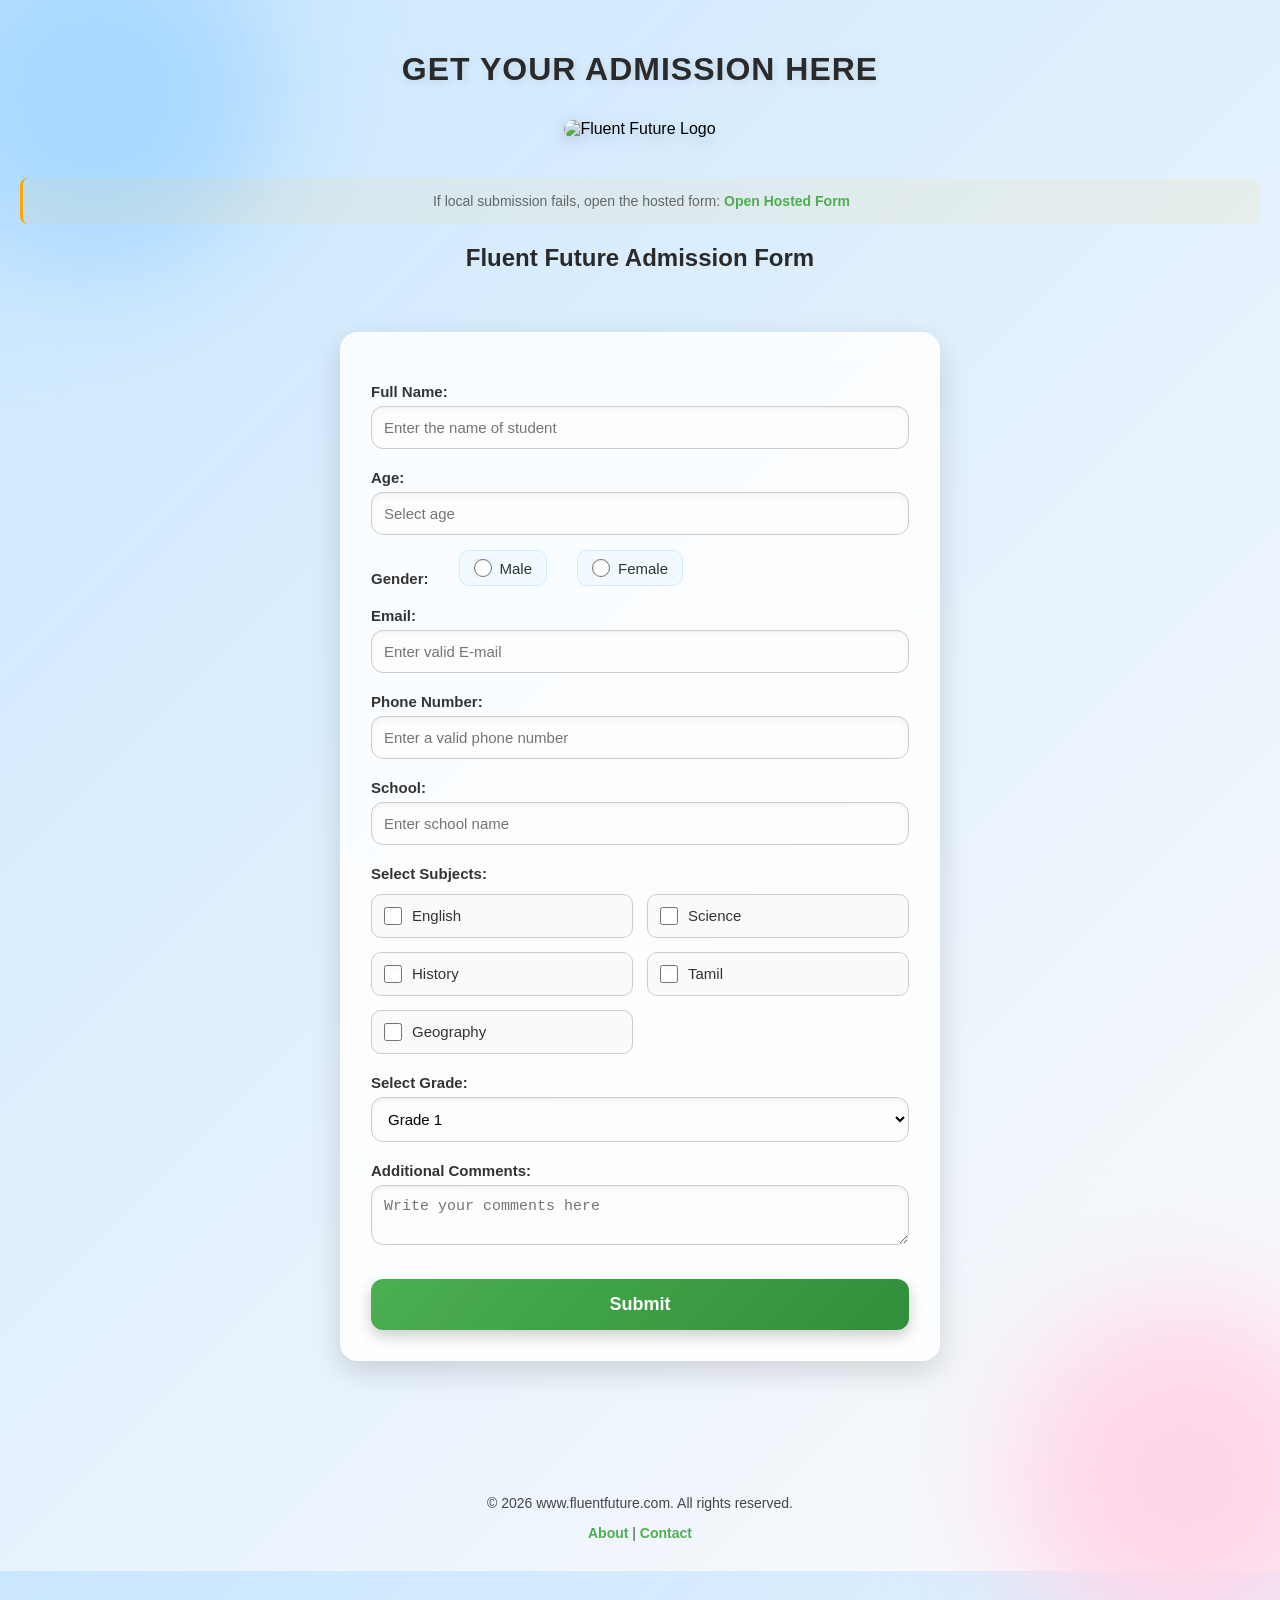
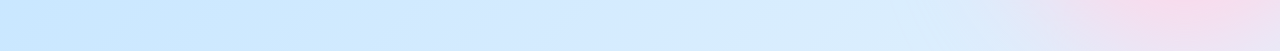
==== index.html @ 42c9ce5e "Add files via upload" ====
<!DOCTYPE html>
<html lang="en">
<head>
  <meta charset="UTF-8">
  <meta name="viewport" content="width=device-width, initial-scale=1.0">
  <title>Fluent Future Admission Form</title>
  <link rel="stylesheet" type="text/css" href="style.css">
  <link rel="icon" type="image/png" href="IMG/logo.jpeg">
</head>
<body>

  <!-- Header Section -->
  <div class="container">
    <h1>GET YOUR ADMISSION HERE</h1>
    <img src="IMG/logo.jpeg" alt="Fluent Future Logo">
  </div>

  <div class="server-warning">
    If local submission fails, open the hosted form: <a href="https://script.google.com/macros/s/AKfycbybE-1qyrOjDnvRUwWP7Qzsyt072conHzLnXGMLpHsAS6xfjlQDJkTaLg48eg0LiKs_QQ/exec" target="_blank" rel="noopener">Open Hosted Form</a>
  </div>

  <!-- Admission Form -->
  <div class="form-container">
    <h2>Fluent Future Admission Form</h2>
    <form id="admissionForm">

      <label for="name">Full Name:</label>
      <input type="text" id="name" name="name" placeholder="Enter the name of student" required>

      <label for="age">Age:</label>
      <input type="number" id="age" name="age" placeholder="Select age" required>

      <div class="gender-row">
        <label>Gender:</label>
        <label class="gender-option">
          <input type="radio" name="gender" value="Male">
          Male
        </label>
        <label class="gender-option">
          <input type="radio" name="gender" value="Female">
          Female
        </label>
      </div>

      <label for="email">Email:</label>
      <input type="email" id="email" name="email" placeholder="Enter valid E-mail" required>

      <label for="phone">Phone Number:</label>
      <input type="tel" id="phone" name="phone" placeholder="Enter a valid phone number" required>

      <label for="school">School:</label>
      <input type="text" id="school" name="school" placeholder="Enter school name" required>

      <label>Select Subjects:</label>
      <div class="subjects-box">
        <label class="subject-option">
          <input type="checkbox" name="subjects[]" value="English">
          English
        </label>
        <label class="subject-option">
          <input type="checkbox" name="subjects[]" value="Science">
          Science
        </label>
        <label class="subject-option">
          <input type="checkbox" name="subjects[]" value="History">
          History
        </label>
        <label class="subject-option">
          <input type="checkbox" name="subjects[]" value="Tamil">
          Tamil
        </label>
        <label class="subject-option">
          <input type="checkbox" name="subjects[]" value="Geography">
          Geography
        </label>
      </div>

      <label for="grade">Select Grade:</label>
      <select id="grade" name="grade">
        <option value="grade 1">Grade 1</option>
        <option value="grade 2">Grade 2</option>
        <option value="grade 3">Grade 3</option>
        <option value="grade 4">Grade 4</option>
        <option value="grade 5">Grade 5</option>
        <option value="grade 6">Grade 6</option>
        <option value="grade 7">Grade 7</option>
        <option value="grade 8">Grade 8</option>
        <option value="grade 9">Grade 9</option>
        <option value="grade 10">Grade 10</option>
      </select>

      <label for="message">Additional Comments:</label>
      <textarea id="message" name="message" placeholder="Write your comments here"></textarea>

      <!-- Submit Button -->
      <button type="submit" class="submit-btn" id="submitBtn">Submit</button>

    </form>
  </div>

  <footer class="footer">
    <div class="footer-container">
      <p>&copy; 2026 www.fluentfuture.com. All rights reserved.</p>
      <div class="footer-links">
        <a href="about.html" target="_blank">About</a> |
        <a href="contact.html" target="_blank">Contact</a>
      </div>
    </div>
  </footer>

  <script src="script.js" defer></script>

</body>
</html>
---- style.css ----
/* Global Page Style */
body {
  font-family: 'Poppins', sans-serif;
  background: linear-gradient(135deg, #c9e7ff, #fdfbfb);
  margin: 0;
  padding: 0;
  position: relative;
  overflow-x: hidden;
}

.form-container {
  width: 100%;
  display: flex;
  flex-direction: column;
  align-items: center;
}

/* Decorative Stationery Shapes */
body::before, body::after {
  content: "";
  position: absolute;
  width: 350px;
  height: 350px;
  background: rgba(255, 255, 255, 0.4);
  border-radius: 50%;
  filter: blur(60px);
  z-index: -1;
}

body::before {
  top: -80px;
  left: -80px;
  background: #a8d8ff;
}

body::after {
  bottom: -80px;
  right: -80px;
  background: #ffd6e8;
}

/* Header */
.container {
  text-align: center;
  padding: 30px 20px;
}

.container h1 {
  font-size: 32px;
  font-weight: 800;
  color: #2a2a2a;
  letter-spacing: 1px;
  text-shadow: 2px 2px 8px rgba(0,0,0,0.1);
}

.container img {
  width: 130px;
  margin-top: 10px;
  border-radius: 18px;
  filter: drop-shadow(0 4px 8px rgba(0,0,0,0.2));
  animation: floatLogo 4s ease-in-out infinite, glowPulse 3s ease-in-out infinite;
  transition: 0.4s ease;
}

/* Floating animation */
@keyframes floatLogo {
  0% { transform: translateY(0); }
  50% { transform: translateY(-8px); }
  100% { transform: translateY(0); }
}

/* Glow pulse animation */
@keyframes glowPulse {
  0% { filter: drop-shadow(0 4px 8px rgba(0,0,0,0.2)); }
  50% { filter: drop-shadow(0 6px 14px rgba(0,150,255,0.4)); }
  100% { filter: drop-shadow(0 4px 8px rgba(0,0,0,0.2)); }
}

/* Hover effect */
.container img:hover {
  transform: translateY(-10px) scale(1.08);
  filter: drop-shadow(0 10px 20px rgba(0,150,255,0.45));
}

/* Server Warning */
.server-warning {
  text-align: center;
  padding: 15px 20px;
  background: rgba(255, 200, 100, 0.1);
  color: #666;
  font-size: 14px;
  margin: 10px 20px;
  border-radius: 8px;
  border-left: 3px solid #FFA500;
}

.server-warning a {
  color: #4CAF50;
  text-decoration: none;
  font-weight: 600;
}

.server-warning a:hover {
  text-decoration: underline;
}

/* Form Card */
form {
  width: 90%;
  max-width: 600px;
  margin: 40px auto;
  background: rgba(255, 255, 255, 0.85);
  backdrop-filter: blur(12px);
  padding: 30px;
  border-radius: 18px;
  box-shadow: 0 10px 30px rgba(0,0,0,0.15);
  animation: fadeIn 0.6s ease-in-out;
  border: 1px solid rgba(255,255,255,0.4);
}

.form-container h2 {
  text-align: center;
  color: #2a2a2a;
  font-size: 24px;
  margin-top: 10px;
}

/* Fade Animation */
@keyframes fadeIn {
  from { opacity: 0; transform: translateY(25px); }
  to { opacity: 1; transform: translateY(0); }
}

/* Labels */
label {
  display: block;
  margin-top: 20px;
  font-weight: 600;
  color: #333;
  font-size: 15px;
}

/* Inputs */
input, select, textarea {
  width: 100%;
  padding: 12px;
  margin-top: 6px;
  border-radius: 12px;
  border: 1px solid #ccc;
  background: #fdfdfd;
  transition: 0.3s ease;
  font-size: 15px;
  box-shadow: inset 0 2px 5px rgba(0,0,0,0.05);
  box-sizing: border-box;
}

input:focus, select:focus, textarea:focus {
  border-color: #4CAF50;
  background: #ffffff;
  box-shadow: 0 0 10px rgba(76, 175, 80, 0.3);
  outline: none;
}

/* Gender Row */
.gender-row {
  display: flex;
  align-items: center;
  gap: 30px;
  margin-top: 15px;
}

.gender-option {
  display: flex;
  align-items: center;
  gap: 8px;
  font-weight: 500;
  background: #f1faff;
  padding: 8px 14px;
  border-radius: 10px;
  border: 1px solid #d0eaff;
  transition: 0.3s ease;
  margin-top: 0;
}

.gender-option:hover {
  background: #dff3ff;
  transform: translateY(-2px);
}

.gender-option input[type="radio"] {
  width: 18px;
  height: 18px;
  accent-color: #4CAF50;
  margin: 0;
}

/* Subjects Box */
.subjects-box {
  display: grid;
  grid-template-columns: 1fr 1fr;
  gap: 14px;
  margin-top: 12px;
}

.subject-option {
  display: flex;
  align-items: center;
  gap: 10px;
  padding: 12px;
  border: 1px solid #ccc;
  border-radius: 10px;
  background: #fafafa;
  transition: 0.3s ease;
  margin-top: 0;
  font-weight: 500;
}

.subject-option:hover {
  background: #f0f0f0;
  border-color: #4CAF50;
}

.subject-option input[type="checkbox"] {
  width: 18px;
  height: 18px;
  accent-color: #4CAF50;
  margin: 0;
}

/* Submit Button */
.submit-btn {
  margin-top: 30px;
  padding: 15px;
  width: 100%;
  background: linear-gradient(135deg, #4CAF50, #2f8f3a);
  color: white;
  border: none;
  border-radius: 12px;
  font-size: 18px;
  font-weight: 700;
  cursor: pointer;
  transition: 0.3s ease;
  box-shadow: 0 6px 15px rgba(0,0,0,0.2);
}

.submit-btn:hover {
  background: linear-gradient(135deg, #2f8f3a, #4CAF50);
  transform: translateY(-3px);
  box-shadow: 0 10px 20px rgba(0,0,0,0.25);
}

.submit-btn:active {
  transform: translateY(-1px);
}

/* Footer */
.footer {
  text-align: center;
  padding: 30px;
  margin-top: 50px;
  color: #444;
  font-size: 14px;
}

.footer-container {
  margin: 0;
}

.footer a {
  color: #4CAF50;
  text-decoration: none;
  font-weight: 600;
}

.footer a:hover {
  text-decoration: underline;
}

/* Utility */
* {
  box-sizing: border-box;
}

/* Responsive Design */

/* Tablet View */
@media (max-width: 992px) {
  .form-container {
    width: 90%;
  }

  form {
    padding: 20px;
  }

  .container h1 {
    font-size: 26px;
  }
}

/* Large Mobile View */
@media (max-width: 768px) {
  .form-container {
    width: 95%;
  }

  form {
    padding: 18px;
  }

  input, select, textarea {
    font-size: 15px;
    padding: 10px;
  }

  .gender-row {
    flex-wrap: wrap;
    gap: 15px;
  }

  .subjects-box {
    grid-template-columns: 1fr;
  }
}

/* Small Mobile View */
@media (max-width: 480px) {
  .container h1 {
    font-size: 20px;
  }

  .form-container h2 {
    font-size: 18px;
  }

  form {
    padding: 15px;
  }

  input, select, textarea {
    font-size: 14px;
    padding: 10px;
  }

  label {
    font-size: 14px;
  }

  .gender-row {
    flex-direction: column;
    align-items: flex-start;
    gap: 10px;
  }

  .subject-option {
    padding: 10px;
  }

  .submit-btn {
    font-size: 16px;
    padding: 12px;
  }

  body::before, body::after {
    width: 220px;
    height: 220px;
    filter: blur(40px);
  }

  .container img {
    width: 100px;
  }
}
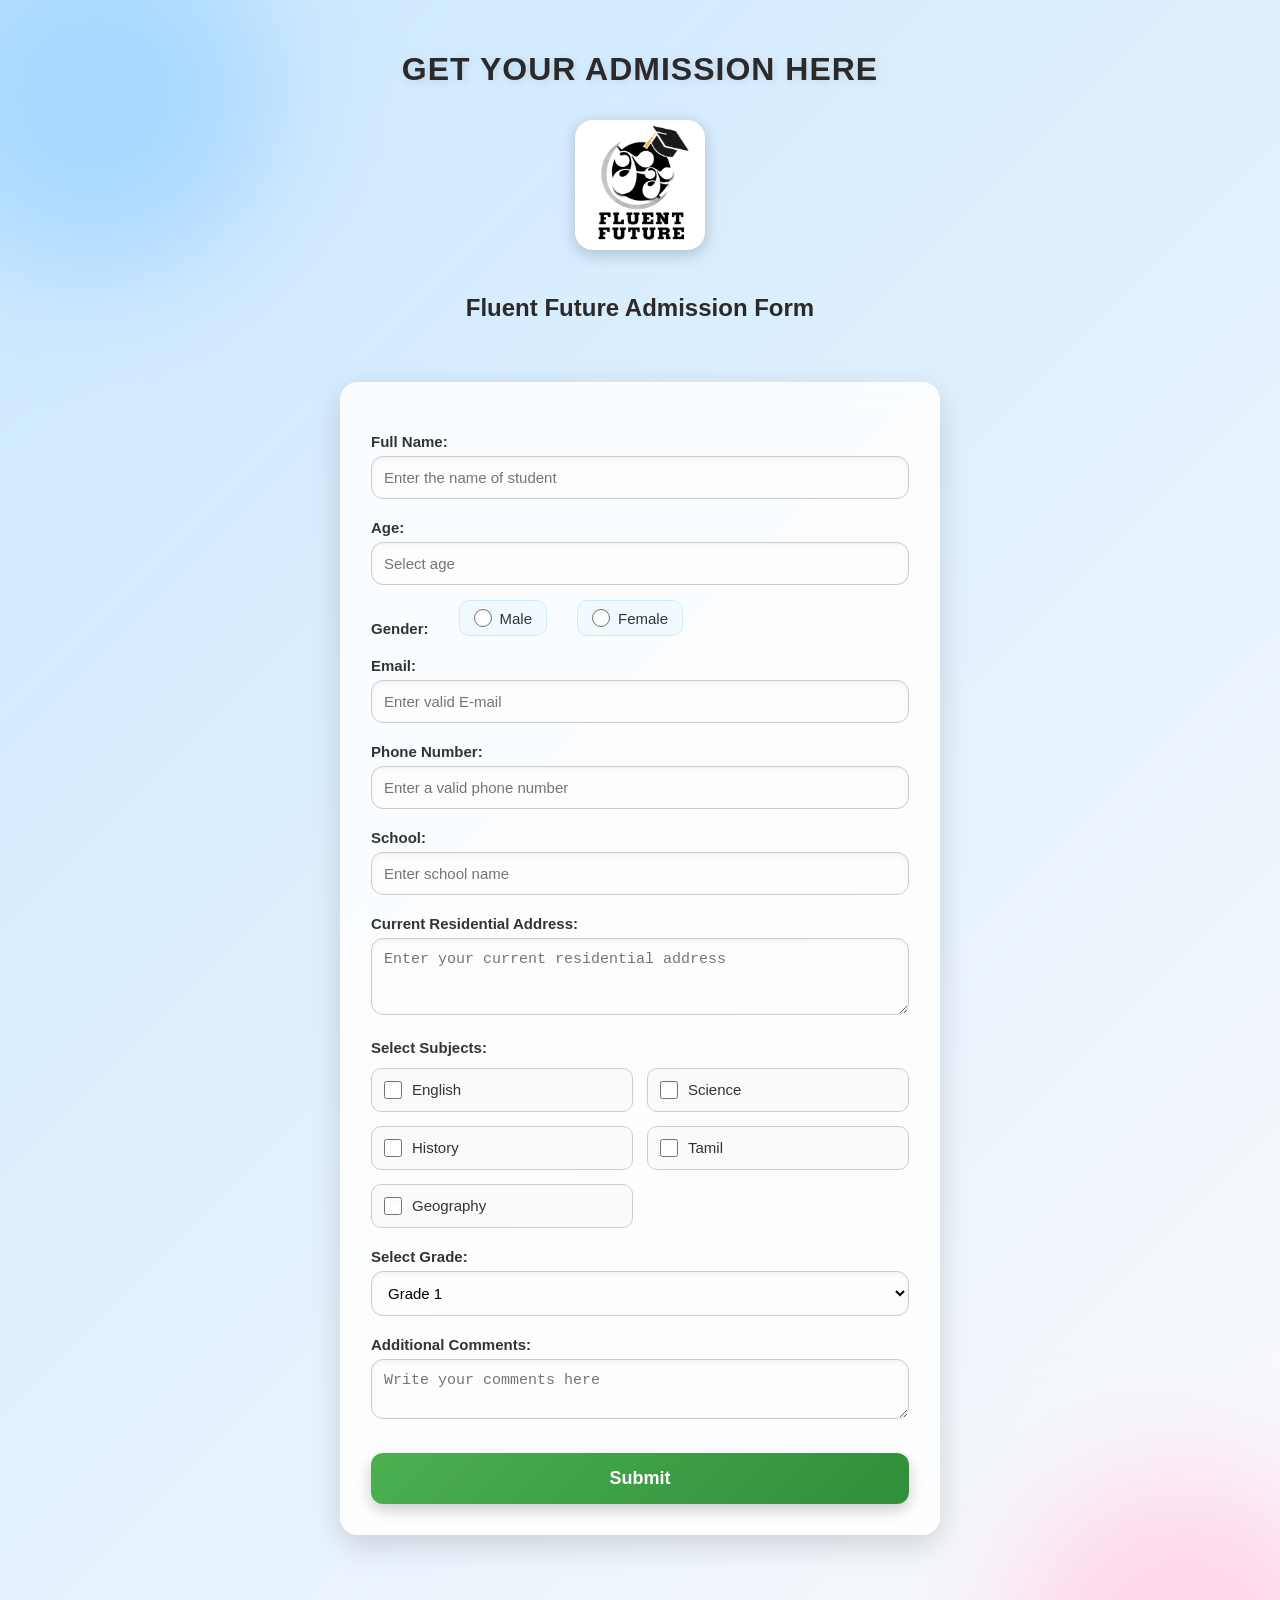
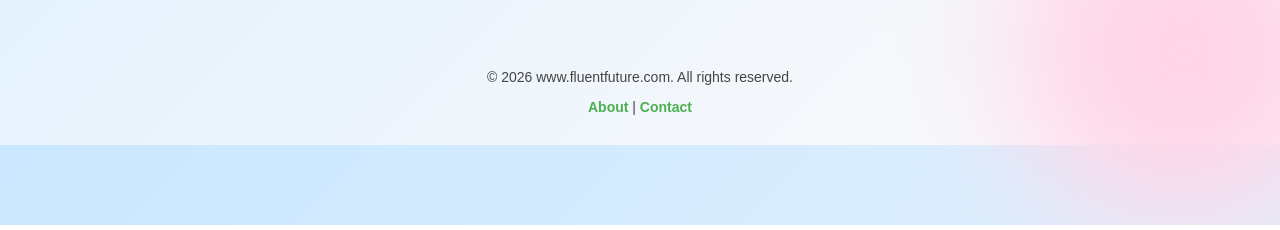
==== commit 8f356310: "Update index.html" ====
--- a/index.html
+++ b/index.html
@@ -13,10 +13,6 @@
   <div class="container">
     <h1>GET YOUR ADMISSION HERE</h1>
     <img src="IMG/logo.jpeg" alt="Fluent Future Logo">
-  </div>
-
-  <div class="server-warning">
-    If local submission fails, open the hosted form: <a href="https://script.google.com/macros/s/AKfycbybE-1qyrOjDnvRUwWP7Qzsyt072conHzLnXGMLpHsAS6xfjlQDJkTaLg48eg0LiKs_QQ/exec" target="_blank" rel="noopener">Open Hosted Form</a>
   </div>
 
   <!-- Admission Form -->
@@ -50,6 +46,9 @@
 
       <label for="school">School:</label>
       <input type="text" id="school" name="school" placeholder="Enter school name" required>
+
+      <label for="address">Current Residential Address:</label>
+      <textarea id="address" name="address" placeholder="Enter your current residential address" rows="3"></textarea>
 
       <label>Select Subjects:</label>
       <div class="subjects-box">
@@ -111,4 +110,4 @@
   <script src="script.js" defer></script>
 
 </body>
-</html>+</html>
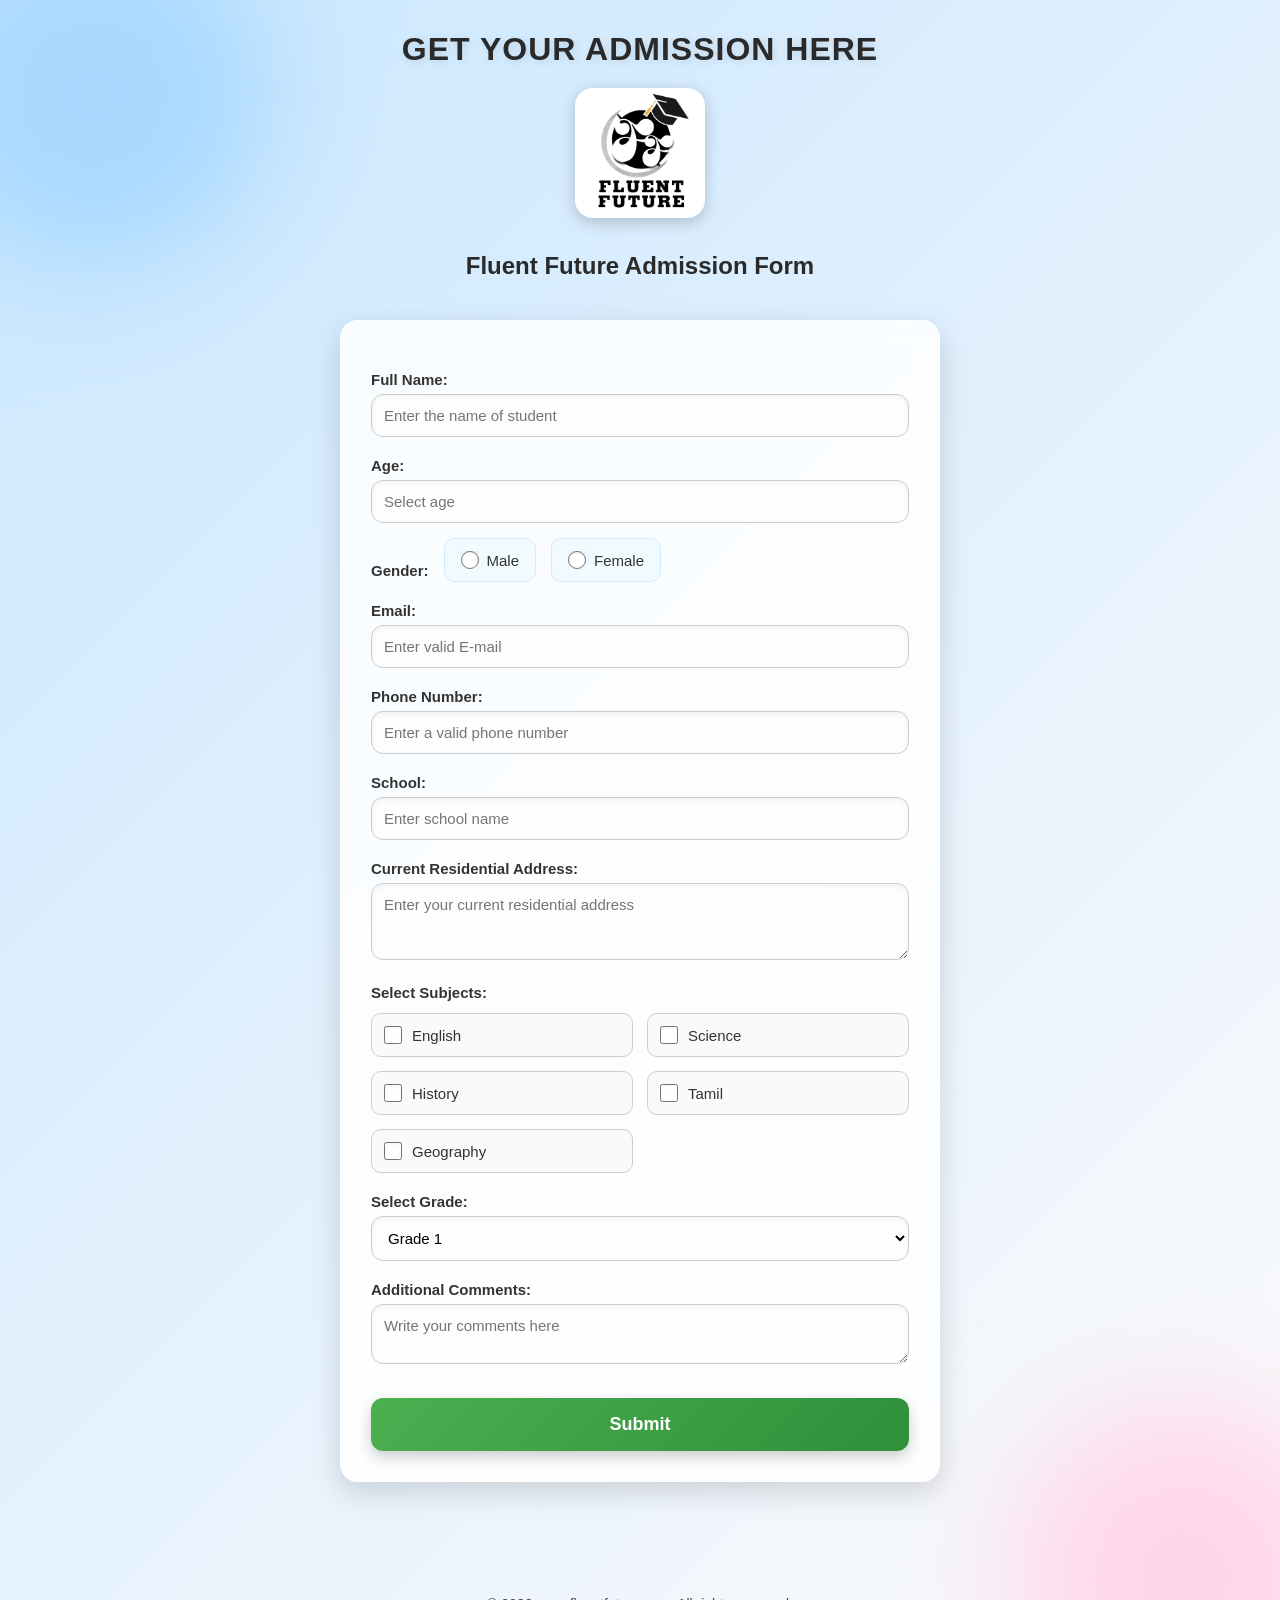
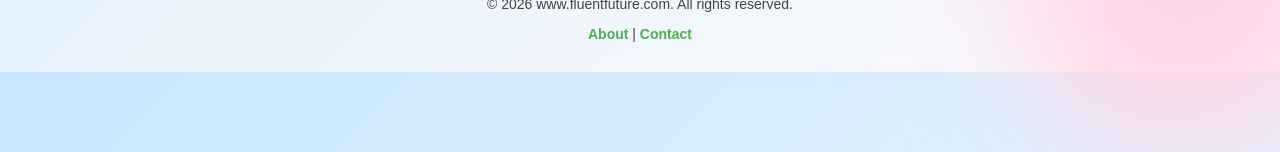
==== commit bea94f8a: "Update index.html" ====
--- a/index.html
+++ b/index.html
@@ -2,7 +2,9 @@
 <html lang="en">
 <head>
   <meta charset="UTF-8">
-  <meta name="viewport" content="width=device-width, initial-scale=1.0">
+  <meta name="viewport" content="width=device-width, initial-scale=1.0, maximum-scale=5.0, user-scalable=yes">
+  <meta name="apple-mobile-web-app-capable" content="yes">
+  <meta name="mobile-web-app-capable" content="yes">
   <title>Fluent Future Admission Form</title>
   <link rel="stylesheet" type="text/css" href="style.css">
   <link rel="icon" type="image/png" href="IMG/logo.jpeg">
--- a/style.css
+++ b/style.css
@@ -6,6 +6,7 @@
   padding: 0;
   position: relative;
   overflow-x: hidden;
+  -webkit-tap-highlight-color: transparent;
 }
 
 .form-container {
@@ -13,6 +14,8 @@
   display: flex;
   flex-direction: column;
   align-items: center;
+  padding: 0 15px;
+  box-sizing: border-box;
 }
 
 /* Decorative Stationery Shapes */
@@ -42,7 +45,9 @@
 /* Header */
 .container {
   text-align: center;
-  padding: 30px 20px;
+  padding: 30px 15px 20px;
+  width: 100%;
+  box-sizing: border-box;
 }
 
 .container h1 {
@@ -51,6 +56,8 @@
   color: #2a2a2a;
   letter-spacing: 1px;
   text-shadow: 2px 2px 8px rgba(0,0,0,0.1);
+  margin: 0 0 10px;
+  line-height: 1.2;
 }
 
 .container img {
@@ -60,6 +67,8 @@
   filter: drop-shadow(0 4px 8px rgba(0,0,0,0.2));
   animation: floatLogo 4s ease-in-out infinite, glowPulse 3s ease-in-out infinite;
   transition: 0.4s ease;
+  max-width: 100%;
+  height: auto;
 }
 
 /* Floating animation */
@@ -82,33 +91,11 @@
   filter: drop-shadow(0 10px 20px rgba(0,150,255,0.45));
 }
 
-/* Server Warning */
-.server-warning {
-  text-align: center;
-  padding: 15px 20px;
-  background: rgba(255, 200, 100, 0.1);
-  color: #666;
-  font-size: 14px;
-  margin: 10px 20px;
-  border-radius: 8px;
-  border-left: 3px solid #FFA500;
-}
-
-.server-warning a {
-  color: #4CAF50;
-  text-decoration: none;
-  font-weight: 600;
-}
-
-.server-warning a:hover {
-  text-decoration: underline;
-}
-
 /* Form Card */
 form {
   width: 90%;
   max-width: 600px;
-  margin: 40px auto;
+  margin: 20px auto 40px;
   background: rgba(255, 255, 255, 0.85);
   backdrop-filter: blur(12px);
   padding: 30px;
@@ -116,6 +103,7 @@
   box-shadow: 0 10px 30px rgba(0,0,0,0.15);
   animation: fadeIn 0.6s ease-in-out;
   border: 1px solid rgba(255,255,255,0.4);
+  box-sizing: border-box;
 }
 
 .form-container h2 {
@@ -152,6 +140,7 @@
   font-size: 15px;
   box-shadow: inset 0 2px 5px rgba(0,0,0,0.05);
   box-sizing: border-box;
+  font-family: 'Poppins', sans-serif;
 }
 
 input:focus, select:focus, textarea:focus {
@@ -165,8 +154,9 @@
 .gender-row {
   display: flex;
   align-items: center;
-  gap: 30px;
+  gap: 15px;
   margin-top: 15px;
+  flex-wrap: wrap;
 }
 
 .gender-option {
@@ -175,11 +165,13 @@
   gap: 8px;
   font-weight: 500;
   background: #f1faff;
-  padding: 8px 14px;
+  padding: 10px 16px;
   border-radius: 10px;
   border: 1px solid #d0eaff;
   transition: 0.3s ease;
   margin-top: 0;
+  cursor: pointer;
+  min-height: 44px;
 }
 
 .gender-option:hover {
@@ -192,6 +184,7 @@
   height: 18px;
   accent-color: #4CAF50;
   margin: 0;
+  flex-shrink: 0;
 }
 
 /* Subjects Box */
@@ -213,6 +206,8 @@
   transition: 0.3s ease;
   margin-top: 0;
   font-weight: 500;
+  cursor: pointer;
+  min-height: 44px;
 }
 
 .subject-option:hover {
@@ -225,12 +220,13 @@
   height: 18px;
   accent-color: #4CAF50;
   margin: 0;
+  flex-shrink: 0;
 }
 
 /* Submit Button */
 .submit-btn {
   margin-top: 30px;
-  padding: 15px;
+  padding: 16px;
   width: 100%;
   background: linear-gradient(135deg, #4CAF50, #2f8f3a);
   color: white;
@@ -241,6 +237,7 @@
   cursor: pointer;
   transition: 0.3s ease;
   box-shadow: 0 6px 15px rgba(0,0,0,0.2);
+  min-height: 48px;
 }
 
 .submit-btn:hover {
@@ -256,10 +253,12 @@
 /* Footer */
 .footer {
   text-align: center;
-  padding: 30px;
-  margin-top: 50px;
+  padding: 30px 15px;
+  margin-top: 30px;
   color: #444;
   font-size: 14px;
+  width: 100%;
+  box-sizing: border-box;
 }
 
 .footer-container {
@@ -281,52 +280,75 @@
   box-sizing: border-box;
 }
 
-/* Responsive Design */
-
-/* Tablet View */
-@media (max-width: 992px) {
-  .form-container {
-    width: 90%;
-  }
-
-  form {
-    padding: 20px;
-  }
-
+/* ============================================ */
+/* RESPONSIVE DESIGN - MOBILE FIRST REFINEMENTS */
+/* ============================================ */
+
+/* Large Mobile / Small Tablet View */
+@media (max-width: 768px) {
   .container h1 {
     font-size: 26px;
   }
-}
-
-/* Large Mobile View */
-@media (max-width: 768px) {
-  .form-container {
+
+  form {
     width: 95%;
-  }
-
-  form {
-    padding: 18px;
+    padding: 22px;
+    margin: 15px auto 30px;
+  }
+
+  .form-container h2 {
+    font-size: 20px;
   }
 
   input, select, textarea {
-    font-size: 15px;
-    padding: 10px;
+    font-size: 16px; /* Prevents iOS zoom on focus */
+    padding: 12px;
   }
 
   .gender-row {
-    flex-wrap: wrap;
-    gap: 15px;
+    gap: 10px;
+  }
+
+  .gender-option {
+    padding: 10px 14px;
+    font-size: 14px;
   }
 
   .subjects-box {
     grid-template-columns: 1fr;
+    gap: 10px;
+  }
+
+  .subject-option {
+    padding: 12px;
+    font-size: 15px;
+  }
+
+  .submit-btn {
+    font-size: 17px;
+    padding: 14px;
   }
 }
 
 /* Small Mobile View */
 @media (max-width: 480px) {
+  body::before, body::after {
+    width: 200px;
+    height: 200px;
+    filter: blur(40px);
+  }
+
+  .container {
+    padding: 20px 10px 15px;
+  }
+
   .container h1 {
-    font-size: 20px;
+    font-size: 22px;
+    letter-spacing: 0.5px;
+  }
+
+  .container img {
+    width: 100px;
   }
 
   .form-container h2 {
@@ -334,45 +356,83 @@
   }
 
   form {
-    padding: 15px;
-  }
-
-  input, select, textarea {
-    font-size: 14px;
-    padding: 10px;
+    width: 96%;
+    padding: 18px 15px;
+    border-radius: 14px;
   }
 
   label {
     font-size: 14px;
+    margin-top: 16px;
+  }
+
+  input, select, textarea {
+    font-size: 16px; /* Critical: prevents iOS auto-zoom */
+    padding: 12px;
+    border-radius: 10px;
+    margin-top: 4px;
   }
 
   .gender-row {
     flex-direction: column;
     align-items: flex-start;
-    gap: 10px;
+    gap: 8px;
+    margin-top: 10px;
+  }
+
+  .gender-option {
+    width: 100%;
+    padding: 12px;
+    border-radius: 10px;
+    justify-content: flex-start;
   }
 
   .subject-option {
-    padding: 10px;
+    width: 100%;
+    padding: 12px;
+    border-radius: 10px;
   }
 
   .submit-btn {
     font-size: 16px;
-    padding: 12px;
-  }
-
-  body::before, body::after {
-    width: 220px;
-    height: 220px;
-    filter: blur(40px);
+    padding: 14px;
+    margin-top: 24px;
+    border-radius: 10px;
+  }
+
+  .footer {
+    font-size: 13px;
+    padding: 20px 10px;
+    margin-top: 20px;
+  }
+
+  .footer-links {
+    margin-top: 8px;
+    line-height: 1.8;
+  }
+}
+
+/* Extra Small Mobile View */
+@media (max-width: 360px) {
+  .container h1 {
+    font-size: 20px;
   }
 
   .container img {
-    width: 100px;
-  }
-}
-
-
-
-
-
+    width: 85px;
+  }
+
+  form {
+    padding: 15px 12px;
+    width: 98%;
+  }
+
+  .gender-option, .subject-option {
+    font-size: 14px;
+    padding: 10px;
+  }
+
+  .submit-btn {
+    font-size: 15px;
+  }
+}
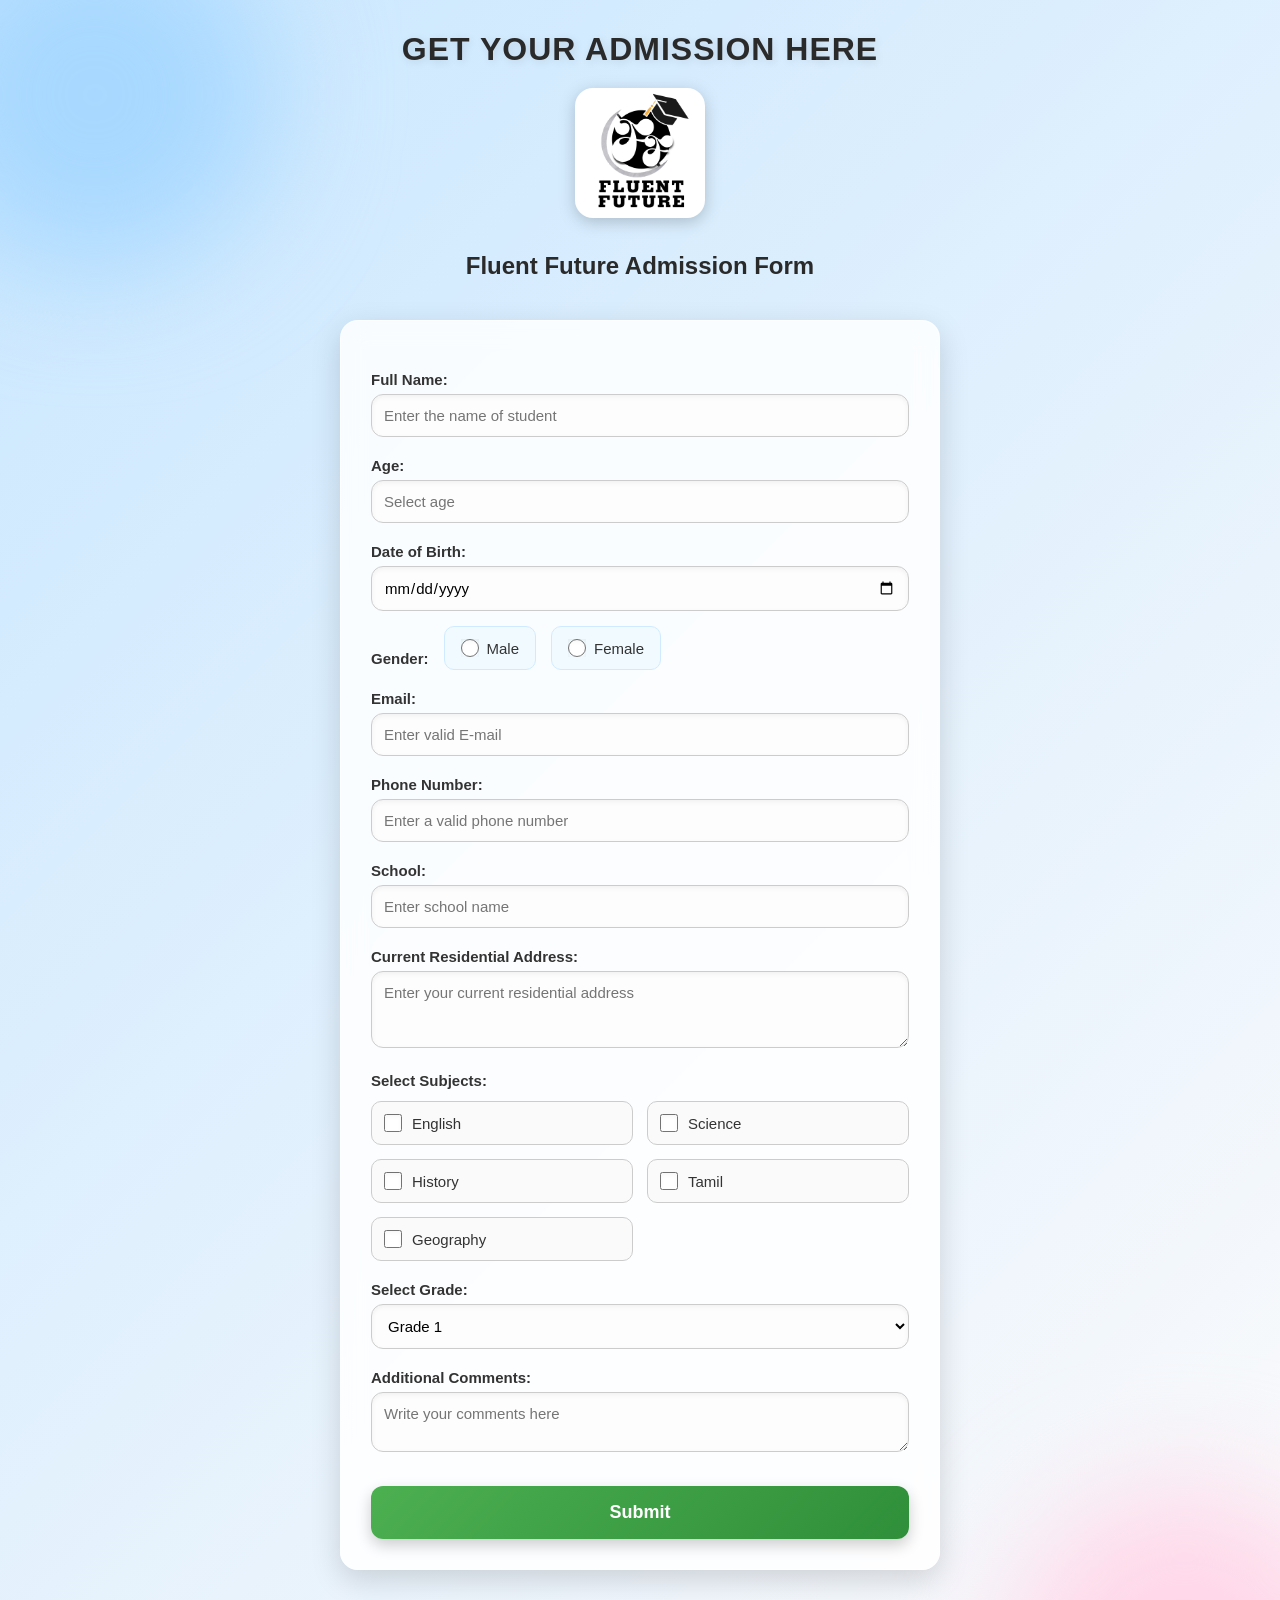
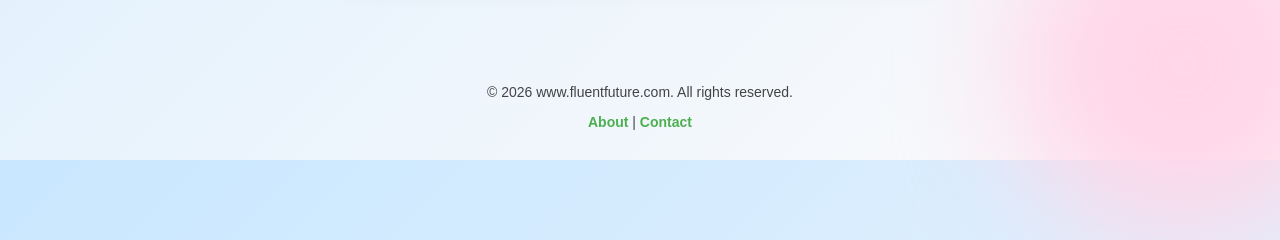
==== commit 1f0d866f: "Update index.html" ====
--- a/index.html
+++ b/index.html
@@ -27,6 +27,9 @@
 
       <label for="age">Age:</label>
       <input type="number" id="age" name="age" placeholder="Select age" required>
+
+      <label for="dob">Date of Birth:</label>
+      <input type="date" id="dob" name="dob" required>
 
       <div class="gender-row">
         <label>Gender:</label>
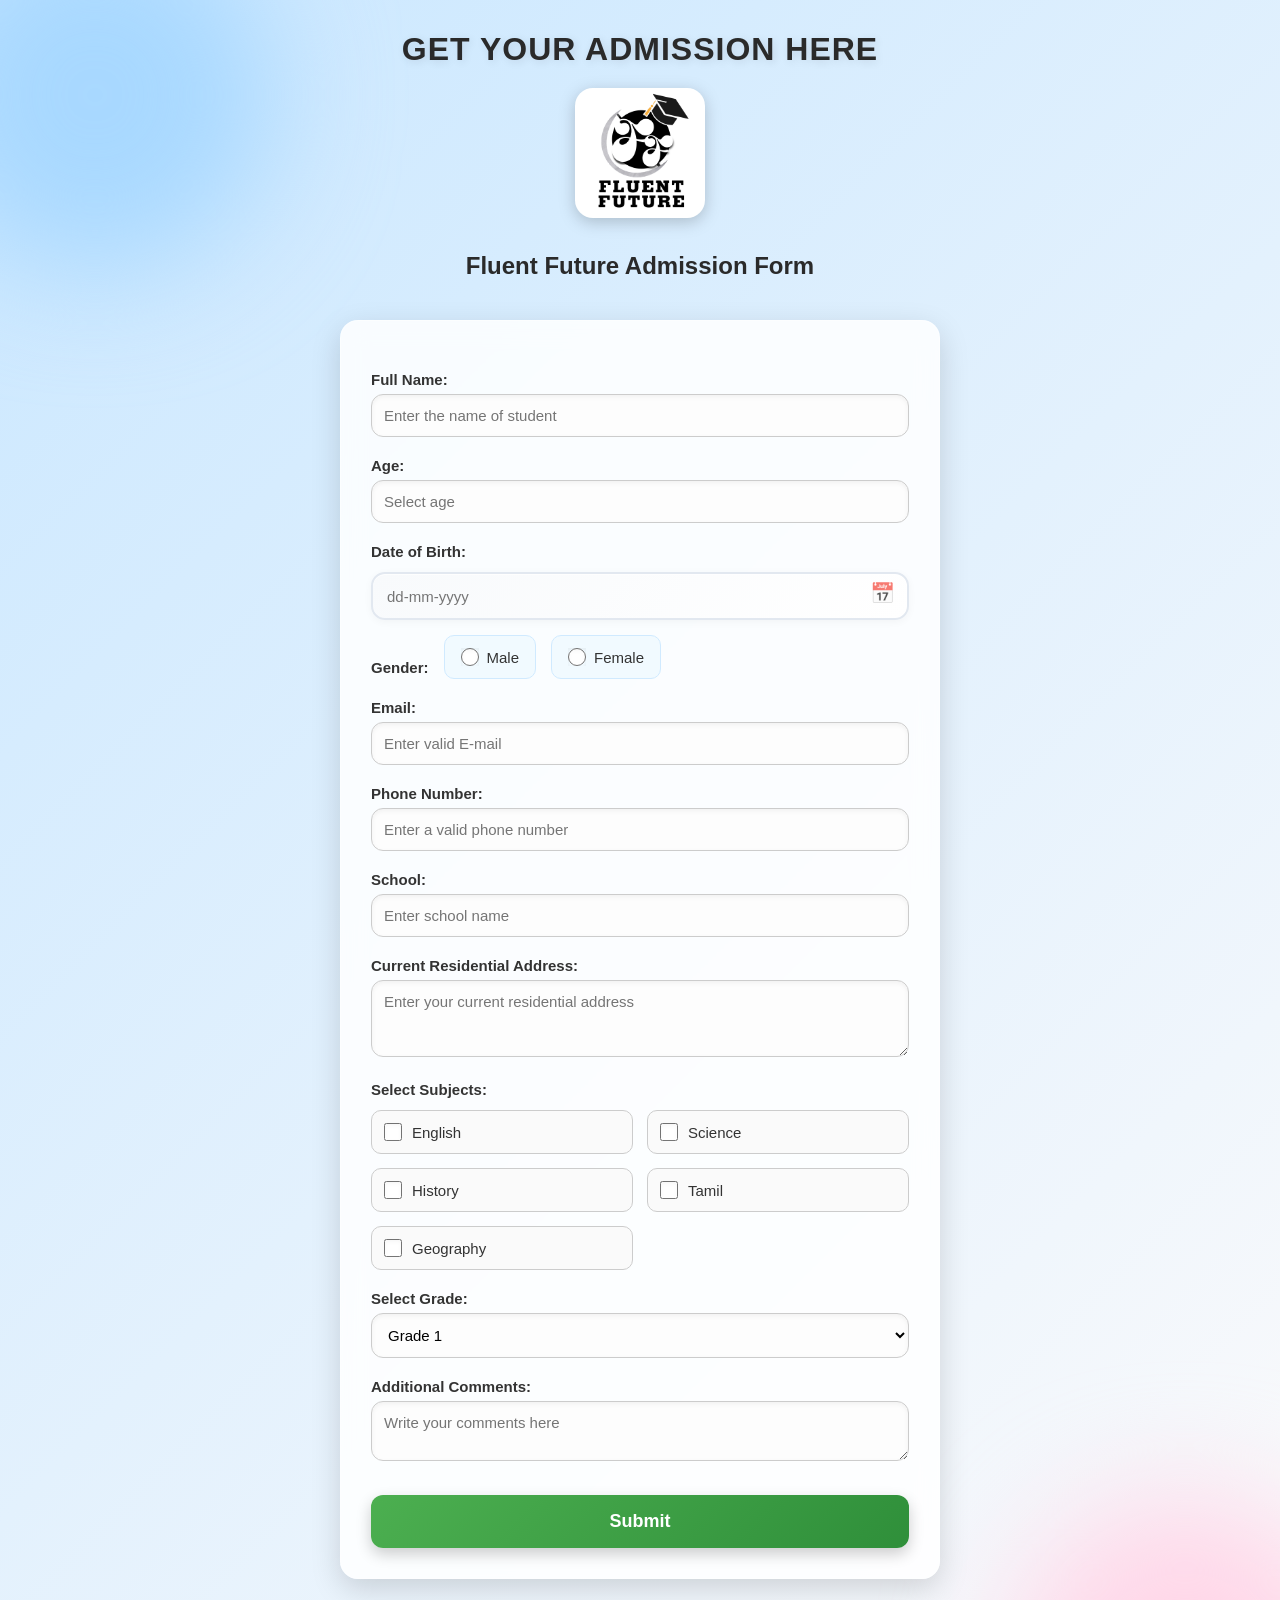
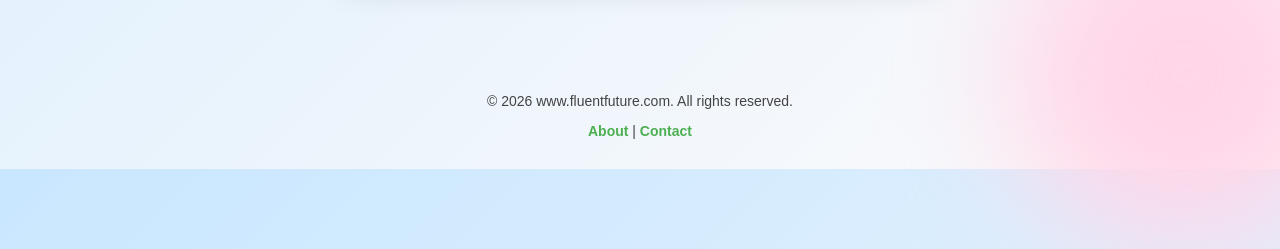
==== commit 5a3ca75e: "Update index.html" ====
--- a/index.html
+++ b/index.html
@@ -29,7 +29,38 @@
       <input type="number" id="age" name="age" placeholder="Select age" required>
 
       <label for="dob">Date of Birth:</label>
-      <input type="date" id="dob" name="dob" required>
+      <div class="dob-wrapper">
+        <input type="text" id="dob" name="dob" placeholder="dd-mm-yyyy" readonly required>
+        <span class="dob-icon">📅</span>
+        <div class="custom-calendar" id="customCalendar">
+          <div class="cal-header">
+            <button type="button" class="cal-nav" id="calPrev">‹</button>
+            <div class="cal-title">
+              <div class="cal-select-wrapper">
+                <button type="button" class="cal-select-btn" id="calMonthBtn">June</button>
+                <div class="cal-dropdown" id="calMonthDropdown">
+                  <div class="cal-dropdown-scroll" id="calMonthOptions"></div>
+                </div>
+              </div>
+              <div class="cal-select-wrapper">
+                <button type="button" class="cal-select-btn" id="calYearBtn">2026</button>
+                <div class="cal-dropdown" id="calYearDropdown">
+                  <div class="cal-dropdown-scroll" id="calYearOptions"></div>
+                </div>
+              </div>
+            </div>
+            <button type="button" class="cal-nav" id="calNext">›</button>
+          </div>
+          <div class="cal-weekdays">
+            <span>Su</span><span>Mo</span><span>Tu</span><span>We</span><span>Th</span><span>Fr</span><span>Sa</span>
+          </div>
+          <div class="cal-days" id="calDays"></div>
+          <div class="cal-footer">
+            <button type="button" class="cal-btn cal-clear" id="calClear">Clear</button>
+            <button type="button" class="cal-btn cal-today" id="calToday">Today</button>
+          </div>
+        </div>
+      </div>
 
       <div class="gender-row">
         <label>Gender:</label>
--- a/style.css
+++ b/style.css
@@ -149,6 +149,404 @@
   box-shadow: 0 0 10px rgba(76, 175, 80, 0.3);
   outline: none;
 }
+
+/* ============================================ */
+/* CUSTOM DATE PICKER - DOB FIELD               */
+/* ============================================ */
+
+.dob-wrapper {
+  position: relative;
+  margin-top: 6px;
+}
+
+#dob {
+  width: 100%;
+  padding: 12px 44px 12px 14px;
+  border-radius: 14px;
+  border: 2px solid #e2e8f0;
+  background: linear-gradient(135deg, #f8fafc, #ffffff);
+  font-size: 15px;
+  font-weight: 500;
+  color: #1e293b;
+  cursor: pointer;
+  transition: all 0.3s cubic-bezier(0.4, 0, 0.2, 1);
+  box-shadow: 0 2px 8px rgba(0,0,0,0.04), inset 0 1px 0 rgba(255,255,255,0.8);
+  min-height: 48px;
+  box-sizing: border-box;
+}
+
+#dob:hover {
+  border-color: #90cdf4;
+  box-shadow: 0 4px 16px rgba(33, 150, 243, 0.1), inset 0 1px 0 rgba(255,255,255,0.8);
+  transform: translateY(-1px);
+}
+
+#dob:focus {
+  border-color: #4CAF50;
+  background: #ffffff;
+  box-shadow: 0 0 0 4px rgba(76, 175, 80, 0.15), 0 8px 24px rgba(76, 175, 80, 0.1);
+  transform: translateY(-2px);
+  outline: none;
+}
+
+#dob.has-value {
+  color: #1e293b;
+  font-weight: 600;
+  background: linear-gradient(135deg, #f0fdf4, #ffffff);
+  border-color: #bbf7d0;
+}
+
+.dob-icon {
+  position: absolute;
+  right: 14px;
+  top: 50%;
+  transform: translateY(-50%);
+  font-size: 20px;
+  pointer-events: none;
+  opacity: 0.7;
+  transition: all 0.3s ease;
+  z-index: 2;
+}
+
+.dob-wrapper:focus-within .dob-icon {
+  opacity: 1;
+  transform: translateY(-50%) scale(1.1);
+}
+
+/* Custom Calendar Popup */
+.custom-calendar {
+  position: absolute;
+  top: calc(100% + 8px);
+  left: 0;
+  width: 100%;
+  max-width: 340px;
+  background: rgba(255, 255, 255, 0.98);
+  backdrop-filter: blur(20px);
+  -webkit-backdrop-filter: blur(20px);
+  border-radius: 18px;
+  border: 1px solid rgba(255, 255, 255, 0.9);
+  box-shadow: 0 20px 60px rgba(0, 0, 0, 0.15), 0 0 0 1px rgba(0,0,0,0.03);
+  padding: 16px;
+  z-index: 1000;
+  opacity: 0;
+  visibility: hidden;
+  transform: translateY(-10px) scale(0.96);
+  transition: all 0.3s cubic-bezier(0.16, 1, 0.3, 1);
+  box-sizing: border-box;
+}
+
+.custom-calendar.open {
+  opacity: 1;
+  visibility: visible;
+  transform: translateY(0) scale(1);
+}
+
+/* Calendar Header */
+.cal-header {
+  display: flex;
+  align-items: center;
+  justify-content: space-between;
+  margin-bottom: 14px;
+  padding: 0 4px;
+}
+
+.cal-nav {
+  width: 36px;
+  height: 36px;
+  border: none;
+  border-radius: 10px;
+  background: linear-gradient(135deg, #f0fdf4, #e8f5e9);
+  color: #1b5e20;
+  font-size: 18px;
+  font-weight: 700;
+  cursor: pointer;
+  display: flex;
+  align-items: center;
+  justify-content: center;
+  transition: all 0.2s ease;
+  box-shadow: 0 2px 8px rgba(76, 175, 80, 0.15);
+  flex-shrink: 0;
+}
+
+.cal-nav:hover {
+  background: linear-gradient(135deg, #4CAF50, #2f8f3a);
+  color: white;
+  transform: scale(1.1);
+  box-shadow: 0 4px 16px rgba(76, 175, 80, 0.3);
+}
+
+.cal-nav:active {
+  transform: scale(0.95);
+}
+
+/* Title with Month/Year Select */
+.cal-title {
+  display: flex;
+  align-items: center;
+  gap: 4px;
+  position: relative;
+}
+
+/* Month/Year Select Wrapper */
+.cal-select-wrapper {
+  position: relative;
+}
+
+.cal-select-btn {
+  background: transparent;
+  border: none;
+  font-family: inherit;
+  font-size: 16px;
+  font-weight: 700;
+  color: #1b5e20;
+  cursor: pointer;
+  padding: 6px 10px;
+  border-radius: 8px;
+  transition: all 0.2s ease;
+  display: flex;
+  align-items: center;
+  gap: 4px;
+}
+
+.cal-select-btn:hover {
+  background: rgba(76, 175, 80, 0.1);
+}
+
+.cal-select-btn::after {
+  content: '▾';
+  font-size: 12px;
+  color: #4CAF50;
+  transition: transform 0.2s ease;
+}
+
+.cal-select-wrapper.open .cal-select-btn::after {
+  transform: rotate(180deg);
+}
+
+.cal-select-wrapper.open .cal-select-btn {
+  background: rgba(76, 175, 80, 0.15);
+}
+
+/* Dropdown */
+.cal-dropdown {
+  position: absolute;
+  top: calc(100% + 6px);
+  left: 50%;
+  transform: translateX(-50%) scale(0.9);
+  background: white;
+  border-radius: 14px;
+  box-shadow: 0 16px 48px rgba(0,0,0,0.15), 0 0 0 1px rgba(0,0,0,0.03);
+  padding: 8px;
+  z-index: 1001;
+  opacity: 0;
+  visibility: hidden;
+  transition: all 0.25s cubic-bezier(0.16, 1, 0.3, 1);
+  min-width: 120px;
+  max-height: 220px;
+}
+
+.cal-dropdown.open {
+  opacity: 1;
+  visibility: visible;
+  transform: translateX(-50%) scale(1);
+}
+
+.cal-dropdown-scroll {
+  max-height: 200px;
+  overflow-y: auto;
+  display: flex;
+  flex-direction: column;
+  gap: 2px;
+  scrollbar-width: thin;
+  scrollbar-color: #bbf7d0 transparent;
+}
+
+.cal-dropdown-scroll::-webkit-scrollbar {
+  width: 4px;
+}
+
+.cal-dropdown-scroll::-webkit-scrollbar-track {
+  background: transparent;
+}
+
+.cal-dropdown-scroll::-webkit-scrollbar-thumb {
+  background: #bbf7d0;
+  border-radius: 4px;
+}
+
+/* Month/Year Option */
+.cal-option {
+  padding: 10px 16px;
+  border-radius: 10px;
+  font-size: 14px;
+  font-weight: 500;
+  color: #334155;
+  cursor: pointer;
+  transition: all 0.2s ease;
+  text-align: center;
+  border: none;
+  background: transparent;
+  font-family: inherit;
+  white-space: nowrap;
+}
+
+.cal-option:hover {
+  background: linear-gradient(135deg, #f0fdf4, #e8f5e9);
+  color: #1b5e20;
+  transform: translateX(4px);
+}
+
+.cal-option.active {
+  background: linear-gradient(135deg, #4CAF50, #2f8f3a);
+  color: white;
+  font-weight: 700;
+  box-shadow: 0 4px 12px rgba(76, 175, 80, 0.25);
+}
+
+/* Weekdays */
+.cal-weekdays {
+  display: grid;
+  grid-template-columns: repeat(7, 1fr);
+  gap: 4px;
+  margin-bottom: 8px;
+  padding: 0 2px;
+}
+
+.cal-weekdays span {
+  text-align: center;
+  font-size: 11px;
+  font-weight: 700;
+  color: #94a3b8;
+  text-transform: uppercase;
+  letter-spacing: 0.5px;
+  padding: 6px 0;
+}
+
+/* Days Grid */
+.cal-days {
+  display: grid;
+  grid-template-columns: repeat(7, 1fr);
+  gap: 4px;
+  padding: 0 2px;
+}
+
+.cal-day {
+  aspect-ratio: 1;
+  display: flex;
+  align-items: center;
+  justify-content: center;
+  border-radius: 10px;
+  font-size: 14px;
+  font-weight: 500;
+  color: #334155;
+  cursor: pointer;
+  transition: all 0.2s cubic-bezier(0.4, 0, 0.2, 1);
+  border: 2px solid transparent;
+  position: relative;
+  background: transparent;
+}
+
+.cal-day:hover:not(.disabled):not(.selected) {
+  background: linear-gradient(135deg, #f0fdf4, #e8f5e9);
+  border-color: #bbf7d0;
+  transform: translateY(-2px);
+  box-shadow: 0 4px 12px rgba(76, 175, 80, 0.15);
+  color: #1b5e20;
+  font-weight: 600;
+}
+
+.cal-day.today {
+  background: linear-gradient(135deg, #e3f2fd, #bbdefb);
+  color: #1565c0;
+  font-weight: 700;
+  border-color: #90caf9;
+}
+
+.cal-day.today:hover:not(.selected) {
+  background: linear-gradient(135deg, #2196F3, #1976D2);
+  color: white;
+  border-color: #1976D2;
+}
+
+.cal-day.selected {
+  background: linear-gradient(135deg, #4CAF50, #2f8f3a);
+  color: white;
+  font-weight: 700;
+  border-color: #2f8f3a;
+  box-shadow: 0 4px 16px rgba(76, 175, 80, 0.35);
+  transform: translateY(-2px);
+}
+
+.cal-day.selected::after {
+  content: '';
+  position: absolute;
+  bottom: 3px;
+  left: 50%;
+  transform: translateX(-50%);
+  width: 4px;
+  height: 4px;
+  background: rgba(255,255,255,0.8);
+  border-radius: 50%;
+}
+
+.cal-day.other-month {
+  color: #cbd5e1;
+  font-weight: 400;
+}
+
+.cal-day.other-month:hover:not(.disabled) {
+  background: #f1f5f9;
+  color: #94a3b8;
+}
+
+.cal-day.disabled {
+  color: #e2e8f0;
+  cursor: not-allowed;
+  opacity: 0.5;
+}
+
+/* Footer Buttons */
+.cal-footer {
+  display: flex;
+  justify-content: space-between;
+  margin-top: 14px;
+  padding-top: 12px;
+  border-top: 1px solid #f1f5f9;
+}
+
+.cal-btn {
+  padding: 8px 18px;
+  border: none;
+  border-radius: 10px;
+  font-size: 13px;
+  font-weight: 600;
+  cursor: pointer;
+  transition: all 0.2s ease;
+  font-family: inherit;
+}
+
+.cal-clear {
+  background: #f1f5f9;
+  color: #64748b;
+}
+
+.cal-clear:hover {
+  background: #fee2e2;
+  color: #dc2626;
+}
+
+.cal-today {
+  background: linear-gradient(135deg, #4CAF50, #2f8f3a);
+  color: white;
+  box-shadow: 0 2px 8px rgba(76, 175, 80, 0.25);
+}
+
+.cal-today:hover {
+  transform: translateY(-2px);
+  box-shadow: 0 6px 20px rgba(76, 175, 80, 0.35);
+}
+
+/* ============================================ */
 
 /* Gender Row */
 .gender-row {
@@ -301,8 +699,54 @@
   }
 
   input, select, textarea {
-    font-size: 16px; /* Prevents iOS zoom on focus */
+    font-size: 16px;
     padding: 12px;
+  }
+
+  #dob {
+    font-size: 16px;
+    padding: 12px 42px 12px 14px;
+    min-height: 48px;
+  }
+
+  .custom-calendar {
+    max-width: 100%;
+    left: 0;
+    right: 0;
+    padding: 14px;
+  }
+
+  .cal-select-btn {
+    font-size: 15px;
+    padding: 5px 8px;
+  }
+
+  .cal-dropdown {
+    min-width: 110px;
+    max-height: 200px;
+  }
+
+  .cal-dropdown-scroll {
+    max-height: 180px;
+  }
+
+  .cal-option {
+    padding: 8px 12px;
+    font-size: 13px;
+  }
+
+  .cal-title {
+    gap: 2px;
+  }
+
+  .cal-nav {
+    width: 34px;
+    height: 34px;
+    font-size: 16px;
+  }
+
+  .cal-day {
+    font-size: 13px;
   }
 
   .gender-row {
@@ -367,10 +811,91 @@
   }
 
   input, select, textarea {
-    font-size: 16px; /* Critical: prevents iOS auto-zoom */
+    font-size: 16px;
     padding: 12px;
     border-radius: 10px;
     margin-top: 4px;
+  }
+
+  #dob {
+    font-size: 16px;
+    padding: 12px 40px 12px 12px;
+    border-radius: 12px;
+  }
+
+  .dob-icon {
+    font-size: 18px;
+    right: 12px;
+  }
+
+  .custom-calendar {
+    padding: 12px;
+    border-radius: 14px;
+    top: calc(100% + 6px);
+  }
+
+  .cal-header {
+    margin-bottom: 12px;
+    padding: 0 2px;
+  }
+
+  .cal-nav {
+    width: 32px;
+    height: 32px;
+    font-size: 15px;
+    border-radius: 8px;
+  }
+
+  .cal-select-btn {
+    font-size: 14px;
+    padding: 5px 7px;
+    border-radius: 6px;
+  }
+
+  .cal-dropdown {
+    min-width: 100px;
+    max-height: 180px;
+    padding: 6px;
+    border-radius: 12px;
+  }
+
+  .cal-dropdown-scroll {
+    max-height: 160px;
+  }
+
+  .cal-option {
+    padding: 8px 10px;
+    font-size: 13px;
+    border-radius: 8px;
+  }
+
+  .cal-weekdays span {
+    font-size: 10px;
+    padding: 4px 0;
+  }
+
+  .cal-days {
+    gap: 3px;
+  }
+
+  .cal-day {
+    font-size: 13px;
+    border-radius: 8px;
+  }
+
+  .cal-day:hover:not(.disabled):not(.selected) {
+    transform: translateY(-1px);
+  }
+
+  .cal-footer {
+    margin-top: 12px;
+    padding-top: 10px;
+  }
+
+  .cal-btn {
+    padding: 7px 14px;
+    font-size: 12px;
+    border-radius: 8px;
   }
 
   .gender-row {
@@ -427,6 +952,41 @@
     width: 98%;
   }
 
+  #dob {
+    font-size: 15px;
+    padding: 10px 36px 10px 10px;
+    min-height: 44px;
+  }
+
+  .custom-calendar {
+    padding: 10px;
+  }
+
+  .cal-select-btn {
+    font-size: 13px;
+    padding: 4px 6px;
+  }
+
+  .cal-dropdown {
+    min-width: 90px;
+  }
+
+  .cal-option {
+    padding: 6px 8px;
+    font-size: 12px;
+  }
+
+  .cal-nav {
+    width: 28px;
+    height: 28px;
+    font-size: 14px;
+  }
+
+  .cal-day {
+    font-size: 12px;
+    border-radius: 6px;
+  }
+
   .gender-option, .subject-option {
     font-size: 14px;
     padding: 10px;
@@ -436,3 +996,38 @@
     font-size: 15px;
   }
 }
+
+/* Very Small Mobile - Calendar Touch Optimization */
+@media (max-width: 320px) {
+  .custom-calendar {
+    padding: 8px;
+    border-radius: 12px;
+  }
+
+  .cal-header {
+    margin-bottom: 10px;
+  }
+
+  .cal-nav {
+    width: 26px;
+    height: 26px;
+    font-size: 13px;
+  }
+
+  .cal-select-btn {
+    font-size: 12px;
+  }
+
+  .cal-weekdays span {
+    font-size: 9px;
+  }
+
+  .cal-day {
+    font-size: 11px;
+  }
+
+  .cal-btn {
+    padding: 6px 10px;
+    font-size: 11px;
+  }
+}
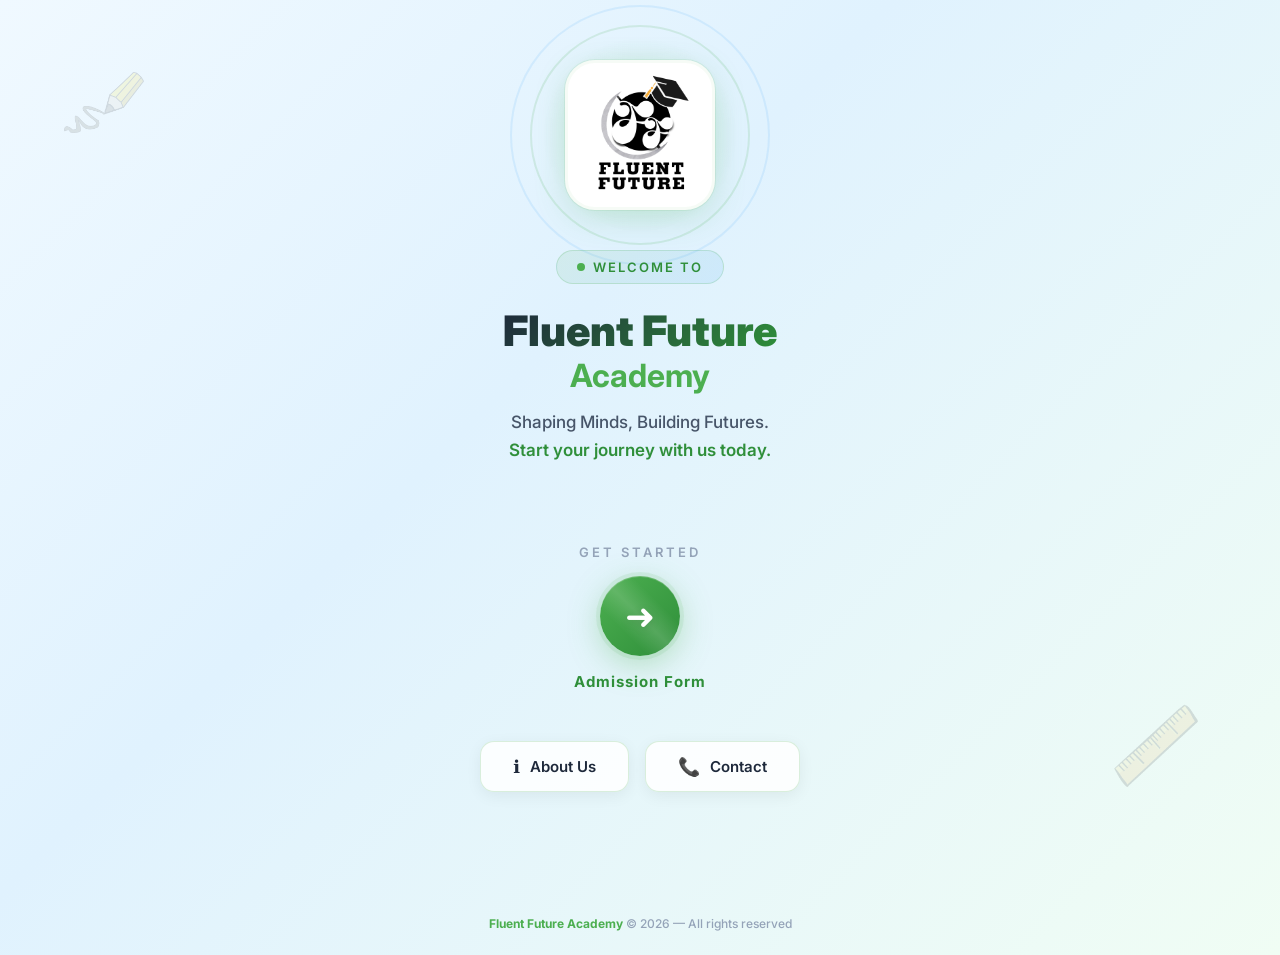
==== commit a2146cac: "Add files via upload" ====
--- a/index.html
+++ b/index.html
@@ -5,145 +5,82 @@
   <meta name="viewport" content="width=device-width, initial-scale=1.0, maximum-scale=5.0, user-scalable=yes">
   <meta name="apple-mobile-web-app-capable" content="yes">
   <meta name="mobile-web-app-capable" content="yes">
-  <title>Fluent Future Admission Form</title>
-  <link rel="stylesheet" type="text/css" href="style.css">
+  <title>Welcome — Fluent Future Academy</title>
+  <link rel="stylesheet" href="index.css">
   <link rel="icon" type="image/png" href="IMG/logo.jpeg">
+  <link href="https://fonts.googleapis.com/css2?family=Inter:wght@300;400;500;600;700;800;900&display=swap" rel="stylesheet">
+<base target="_blank">
 </head>
 <body>
 
-  <!-- Header Section -->
-  <div class="container">
-    <h1>GET YOUR ADMISSION HERE</h1>
-    <img src="IMG/logo.jpeg" alt="Fluent Future Logo">
+  <!-- Animated Background Particles -->
+  <div class="particles-container" id="particles"></div>
+
+  <!-- Floating Decorations -->
+  <img src="IMG/pencil-clipart-7.png" class="float-decor float-pencil" alt="">
+  <img src="IMG/Ruler1.png" class="float-decor float-ruler" alt="">
+
+  <!-- Main Content -->
+  <div class="main-wrapper">
+
+    <!-- Logo Section -->
+    <div class="logo-section">
+      <div class="logo-glow"></div>
+      <div class="logo-ring logo-ring-1"></div>
+      <div class="logo-ring logo-ring-2"></div>
+      <div class="logo-img-wrapper">
+        <img src="IMG/logo.jpeg" alt="Fluent Future Logo" class="logo-img">
+      </div>
+    </div>
+
+    <!-- Text Content -->
+    <div class="text-content">
+      <div class="welcome-badge">
+        <span class="badge-dot"></span>
+        Welcome to
+      </div>
+      <h1 class="main-heading">
+        <span class="line-1">Fluent Future</span>
+        <span class="line-2">Academy</span>
+      </h1>
+      <p class="tagline">
+        Shaping Minds, Building Futures.<br>
+        <em>Start your journey with us today.</em>
+      </p>
+    </div>
+
+    <!-- Admission Arrow -->
+    <div class="admission-section">
+      <div class="arrow-label">Get Started</div>
+      <div class="arrow-container" onclick="goToAdmission()" role="button" tabindex="0" aria-label="Go to admission form">
+        <div class="arrow-btn">
+          <span class="arrow-icon">➜</span>
+        </div>
+        <div class="arrow-pulse"></div>
+      </div>
+      <div class="arrow-text">Admission Form</div>
+    </div>
+
+    <!-- Navigation Buttons -->
+    <div class="nav-buttons">
+      <a href="about.html" class="nav-btn nav-btn-secondary">
+        <span class="btn-icon">ℹ️</span>
+        About Us
+      </a>
+      <a href="contact.html" class="nav-btn nav-btn-secondary">
+        <span class="btn-icon">📞</span>
+        Contact
+      </a>
+    </div>
+
   </div>
 
-  <!-- Admission Form -->
-  <div class="form-container">
-    <h2>Fluent Future Admission Form</h2>
-    <form id="admissionForm">
-
-      <label for="name">Full Name:</label>
-      <input type="text" id="name" name="name" placeholder="Enter the name of student" required>
-
-      <label for="age">Age:</label>
-      <input type="number" id="age" name="age" placeholder="Select age" required>
-
-      <label for="dob">Date of Birth:</label>
-      <div class="dob-wrapper">
-        <input type="text" id="dob" name="dob" placeholder="dd-mm-yyyy" readonly required>
-        <span class="dob-icon">📅</span>
-        <div class="custom-calendar" id="customCalendar">
-          <div class="cal-header">
-            <button type="button" class="cal-nav" id="calPrev">‹</button>
-            <div class="cal-title">
-              <div class="cal-select-wrapper">
-                <button type="button" class="cal-select-btn" id="calMonthBtn">June</button>
-                <div class="cal-dropdown" id="calMonthDropdown">
-                  <div class="cal-dropdown-scroll" id="calMonthOptions"></div>
-                </div>
-              </div>
-              <div class="cal-select-wrapper">
-                <button type="button" class="cal-select-btn" id="calYearBtn">2026</button>
-                <div class="cal-dropdown" id="calYearDropdown">
-                  <div class="cal-dropdown-scroll" id="calYearOptions"></div>
-                </div>
-              </div>
-            </div>
-            <button type="button" class="cal-nav" id="calNext">›</button>
-          </div>
-          <div class="cal-weekdays">
-            <span>Su</span><span>Mo</span><span>Tu</span><span>We</span><span>Th</span><span>Fr</span><span>Sa</span>
-          </div>
-          <div class="cal-days" id="calDays"></div>
-          <div class="cal-footer">
-            <button type="button" class="cal-btn cal-clear" id="calClear">Clear</button>
-            <button type="button" class="cal-btn cal-today" id="calToday">Today</button>
-          </div>
-        </div>
-      </div>
-
-      <div class="gender-row">
-        <label>Gender:</label>
-        <label class="gender-option">
-          <input type="radio" name="gender" value="Male">
-          Male
-        </label>
-        <label class="gender-option">
-          <input type="radio" name="gender" value="Female">
-          Female
-        </label>
-      </div>
-
-      <label for="email">Email:</label>
-      <input type="email" id="email" name="email" placeholder="Enter valid E-mail" required>
-
-      <label for="phone">Phone Number:</label>
-      <input type="tel" id="phone" name="phone" placeholder="Enter a valid phone number" required>
-
-      <label for="school">School:</label>
-      <input type="text" id="school" name="school" placeholder="Enter school name" required>
-
-      <label for="address">Current Residential Address:</label>
-      <textarea id="address" name="address" placeholder="Enter your current residential address" rows="3"></textarea>
-
-      <label>Select Subjects:</label>
-      <div class="subjects-box">
-        <label class="subject-option">
-          <input type="checkbox" name="subjects[]" value="English">
-          English
-        </label>
-        <label class="subject-option">
-          <input type="checkbox" name="subjects[]" value="Science">
-          Science
-        </label>
-        <label class="subject-option">
-          <input type="checkbox" name="subjects[]" value="History">
-          History
-        </label>
-        <label class="subject-option">
-          <input type="checkbox" name="subjects[]" value="Tamil">
-          Tamil
-        </label>
-        <label class="subject-option">
-          <input type="checkbox" name="subjects[]" value="Geography">
-          Geography
-        </label>
-      </div>
-
-      <label for="grade">Select Grade:</label>
-      <select id="grade" name="grade">
-        <option value="grade 1">Grade 1</option>
-        <option value="grade 2">Grade 2</option>
-        <option value="grade 3">Grade 3</option>
-        <option value="grade 4">Grade 4</option>
-        <option value="grade 5">Grade 5</option>
-        <option value="grade 6">Grade 6</option>
-        <option value="grade 7">Grade 7</option>
-        <option value="grade 8">Grade 8</option>
-        <option value="grade 9">Grade 9</option>
-        <option value="grade 10">Grade 10</option>
-      </select>
-
-      <label for="message">Additional Comments:</label>
-      <textarea id="message" name="message" placeholder="Write your comments here"></textarea>
-
-      <!-- Submit Button -->
-      <button type="submit" class="submit-btn" id="submitBtn">Submit</button>
-
-    </form>
+  <!-- Footer -->
+  <div class="home-footer">
+    <span>Fluent Future Academy</span> &copy; 2026 — All rights reserved
   </div>
 
-  <footer class="footer">
-    <div class="footer-container">
-      <p>&copy; 2026 www.fluentfuture.com. All rights reserved.</p>
-      <div class="footer-links">
-        <a href="about.html" target="_blank">About</a> |
-        <a href="contact.html" target="_blank">Contact</a>
-      </div>
-    </div>
-  </footer>
-
-  <script src="script.js" defer></script>
+  <script src="index.js"></script>
 
 </body>
-</html>
+</html>
--- a/index.css
+++ b/index.css
@@ -0,0 +1,728 @@
+/* ============================================ */
+/* FLUENT FUTURE - WELCOME / HOME PAGE          */
+/* Extraordinary Design with Animations         */
+/* ============================================ */
+
+@import url('https://fonts.googleapis.com/css2?family=Inter:wght@300;400;500;600;700;800;900&display=swap');
+
+* {
+  margin: 0;
+  padding: 0;
+  box-sizing: border-box;
+}
+
+:root {
+  --primary: #4CAF50;
+  --primary-dark: #2f8f3a;
+  --primary-light: #81C784;
+  --accent: #2196F3;
+  --bg-1: #f0f9ff;
+  --bg-2: #e0f2fe;
+  --bg-3: #f0fdf4;
+  --text-dark: #1e293b;
+  --text-medium: #475569;
+  --text-light: #94a3b8;
+  --white: #ffffff;
+  --glass: rgba(255, 255, 255, 0.85);
+}
+
+html, body {
+  overflow-x: hidden;
+  scroll-behavior: smooth;
+}
+
+body {
+  font-family: 'Inter', 'Segoe UI', system-ui, sans-serif;
+  min-height: 100vh;
+  min-height: 100dvh;
+  background: linear-gradient(135deg, var(--bg-1) 0%, var(--bg-2) 40%, var(--bg-3) 100%);
+  color: var(--text-dark);
+  position: relative;
+  display: flex;
+  flex-direction: column;
+  align-items: center;
+}
+
+/* ============================================ */
+/* ANIMATED BACKGROUND PARTICLES                */
+/* ============================================ */
+
+.particles-container {
+  position: fixed;
+  top: 0;
+  left: 0;
+  width: 100%;
+  height: 100%;
+  pointer-events: none;
+  z-index: 0;
+  overflow: hidden;
+}
+
+.particle {
+  position: absolute;
+  border-radius: 50%;
+  opacity: 0;
+  animation: floatParticle linear infinite;
+}
+
+@keyframes floatParticle {
+  0% {
+    opacity: 0;
+    transform: translateY(100vh) scale(0) rotate(0deg);
+  }
+  10% {
+    opacity: 0.6;
+  }
+  90% {
+    opacity: 0.6;
+  }
+  100% {
+    opacity: 0;
+    transform: translateY(-20vh) scale(1) rotate(360deg);
+  }
+}
+
+/* ============================================ */
+/* FLOATING DECORATIONS (PENCIL & RULER)        */
+/* ============================================ */
+
+.float-decor {
+  position: fixed;
+  z-index: 1;
+  pointer-events: none;
+  opacity: 0.12;
+  animation: decorFloat 8s ease-in-out infinite;
+}
+
+.float-pencil {
+  top: 8%;
+  left: 5%;
+  width: 80px;
+  animation-delay: 0s;
+}
+
+.float-ruler {
+  bottom: 12%;
+  right: 6%;
+  width: 90px;
+  animation-delay: -4s;
+}
+
+@keyframes decorFloat {
+  0%, 100% { transform: translateY(0) rotate(-5deg); }
+  50% { transform: translateY(-20px) rotate(5deg); }
+}
+
+/* ============================================ */
+/* MAIN CONTENT WRAPPER                         */
+/* ============================================ */
+
+.main-wrapper {
+  position: relative;
+  z-index: 10;
+  width: 100%;
+  max-width: 600px;
+  padding: 60px 24px 40px;
+  display: flex;
+  flex-direction: column;
+  align-items: center;
+  text-align: center;
+  flex: 1;
+}
+
+/* ============================================ */
+/* LOGO SECTION - MAGNIFICENT                   */
+/* ============================================ */
+
+.logo-section {
+  position: relative;
+  margin-bottom: 40px;
+  animation: logoEntrance 1.2s cubic-bezier(0.16, 1, 0.3, 1) forwards;
+  opacity: 0;
+}
+
+@keyframes logoEntrance {
+  0% {
+    opacity: 0;
+    transform: translateY(-40px) scale(0.8);
+  }
+  60% {
+    transform: translateY(10px) scale(1.05);
+  }
+  100% {
+    opacity: 1;
+    transform: translateY(0) scale(1);
+  }
+}
+
+.logo-glow {
+  position: absolute;
+  top: 50%;
+  left: 50%;
+  transform: translate(-50%, -50%);
+  width: 200px;
+  height: 200px;
+  background: radial-gradient(circle, rgba(76, 175, 80, 0.2) 0%, transparent 70%);
+  border-radius: 50%;
+  animation: glowPulse 3s ease-in-out infinite;
+  pointer-events: none;
+}
+
+@keyframes glowPulse {
+  0%, 100% { transform: translate(-50%, -50%) scale(1); opacity: 0.6; }
+  50% { transform: translate(-50%, -50%) scale(1.3); opacity: 1; }
+}
+
+.logo-ring {
+  position: absolute;
+  top: 50%;
+  left: 50%;
+  transform: translate(-50%, -50%);
+  border-radius: 50%;
+  border: 2px solid rgba(76, 175, 80, 0.15);
+  pointer-events: none;
+}
+
+.logo-ring-1 {
+  width: 220px;
+  height: 220px;
+  animation: ringSpin 20s linear infinite;
+}
+
+.logo-ring-2 {
+  width: 260px;
+  height: 260px;
+  border-color: rgba(33, 150, 243, 0.1);
+  animation: ringSpin 25s linear infinite reverse;
+}
+
+@keyframes ringSpin {
+  from { transform: translate(-50%, -50%) rotate(0deg); }
+  to { transform: translate(-50%, -50%) rotate(360deg); }
+}
+
+.logo-img-wrapper {
+  position: relative;
+  width: 150px;
+  height: 150px;
+  margin: 0 auto;
+  border-radius: 30px;
+  background: var(--white);
+  box-shadow:
+    0 8px 32px rgba(76, 175, 80, 0.2),
+    0 0 0 1px rgba(76, 175, 80, 0.1),
+    inset 0 0 0 3px rgba(76, 175, 80, 0.05);
+  display: flex;
+  align-items: center;
+  justify-content: center;
+  overflow: hidden;
+  animation: logoBreathe 4s ease-in-out infinite;
+}
+
+@keyframes logoBreathe {
+  0%, 100% { box-shadow: 0 8px 32px rgba(76, 175, 80, 0.2), 0 0 0 1px rgba(76, 175, 80, 0.1); }
+  50% { box-shadow: 0 12px 48px rgba(76, 175, 80, 0.35), 0 0 0 1px rgba(76, 175, 80, 0.15); }
+}
+
+.logo-img {
+  width: 130px;
+  height: 130px;
+  object-fit: contain;
+  border-radius: 20px;
+  transition: transform 0.5s ease;
+}
+
+.logo-img-wrapper:hover .logo-img {
+  transform: scale(1.08) rotate(3deg);
+}
+
+/* ============================================ */
+/* TEXT CONTENT                                 */
+/* ============================================ */
+
+.text-content {
+  margin-bottom: 50px;
+}
+
+.welcome-badge {
+  display: inline-flex;
+  align-items: center;
+  gap: 8px;
+  padding: 8px 20px;
+  background: linear-gradient(135deg, rgba(76, 175, 80, 0.1), rgba(33, 150, 243, 0.1));
+  border: 1px solid rgba(76, 175, 80, 0.2);
+  border-radius: 50px;
+  font-size: 13px;
+  font-weight: 600;
+  color: var(--primary-dark);
+  text-transform: uppercase;
+  letter-spacing: 2px;
+  margin-bottom: 24px;
+  animation: badgeEntrance 0.8s ease-out 0.3s both;
+}
+
+@keyframes badgeEntrance {
+  from { opacity: 0; transform: translateY(20px); }
+  to { opacity: 1; transform: translateY(0); }
+}
+
+.badge-dot {
+  width: 8px;
+  height: 8px;
+  background: var(--primary);
+  border-radius: 50%;
+  animation: dotPulse 2s ease-in-out infinite;
+}
+
+@keyframes dotPulse {
+  0%, 100% { transform: scale(1); opacity: 1; }
+  50% { transform: scale(1.5); opacity: 0.5; }
+}
+
+.main-heading {
+  font-size: 42px;
+  font-weight: 900;
+  line-height: 1.1;
+  margin-bottom: 16px;
+  animation: textEntrance 1s ease-out 0.5s both;
+}
+
+.main-heading .line-1 {
+  display: block;
+  background: linear-gradient(135deg, var(--text-dark), var(--primary-dark));
+  -webkit-background-clip: text;
+  -webkit-text-fill-color: transparent;
+  background-clip: text;
+}
+
+.main-heading .line-2 {
+  display: block;
+  font-size: 32px;
+  font-weight: 700;
+  color: var(--primary);
+  margin-top: 4px;
+}
+
+@keyframes textEntrance {
+  from { opacity: 0; transform: translateY(30px); }
+  to { opacity: 1; transform: translateY(0); }
+}
+
+.tagline {
+  font-size: 17px;
+  color: var(--text-medium);
+  font-weight: 500;
+  line-height: 1.6;
+  max-width: 450px;
+  margin: 0 auto 30px;
+  animation: textEntrance 1s ease-out 0.7s both;
+}
+
+.tagline em {
+  color: var(--primary-dark);
+  font-weight: 600;
+  font-style: normal;
+}
+
+/* ============================================ */
+/* ADMISSION ARROW - CENTER STAGE               */
+/* ============================================ */
+
+.admission-section {
+  position: relative;
+  margin-bottom: 50px;
+  animation: arrowEntrance 1s ease-out 0.9s both;
+}
+
+@keyframes arrowEntrance {
+  from { opacity: 0; transform: translateY(20px) scale(0.9); }
+  to { opacity: 1; transform: translateY(0) scale(1); }
+}
+
+.arrow-label {
+  font-size: 13px;
+  font-weight: 600;
+  color: var(--text-light);
+  text-transform: uppercase;
+  letter-spacing: 3px;
+  margin-bottom: 16px;
+}
+
+.arrow-container {
+  position: relative;
+  display: inline-block;
+  cursor: pointer;
+  transition: transform 0.4s cubic-bezier(0.34, 1.56, 0.64, 1);
+}
+
+.arrow-container:hover {
+  transform: translateY(-8px) scale(1.05);
+}
+
+.arrow-container:active {
+  transform: translateY(-2px) scale(0.98);
+}
+
+.arrow-btn {
+  width: 80px;
+  height: 80px;
+  border-radius: 50%;
+  background: linear-gradient(135deg, var(--primary), var(--primary-dark));
+  display: flex;
+  align-items: center;
+  justify-content: center;
+  box-shadow:
+    0 8px 32px rgba(76, 175, 80, 0.35),
+    0 0 0 4px rgba(76, 175, 80, 0.1),
+    inset 0 1px 0 rgba(255,255,255,0.2);
+  position: relative;
+  overflow: hidden;
+  animation: arrowBounce 2s ease-in-out infinite;
+}
+
+@keyframes arrowBounce {
+  0%, 100% { transform: translateY(0); }
+  50% { transform: translateY(-8px); }
+}
+
+.arrow-btn::before {
+  content: '';
+  position: absolute;
+  top: -50%;
+  left: -50%;
+  width: 200%;
+  height: 200%;
+  background: linear-gradient(45deg, transparent 40%, rgba(255,255,255,0.15) 50%, transparent 60%);
+  animation: arrowShine 3s ease-in-out infinite;
+}
+
+@keyframes arrowShine {
+  0% { transform: translateX(-100%) rotate(45deg); }
+  100% { transform: translateX(100%) rotate(45deg); }
+}
+
+.arrow-icon {
+  font-size: 36px;
+  color: white;
+  z-index: 1;
+  filter: drop-shadow(0 2px 4px rgba(0,0,0,0.1));
+  animation: arrowWiggle 2s ease-in-out infinite;
+}
+
+@keyframes arrowWiggle {
+  0%, 100% { transform: translateX(0); }
+  25% { transform: translateX(3px); }
+  75% { transform: translateX(-3px); }
+}
+
+.arrow-pulse {
+  position: absolute;
+  top: 50%;
+  left: 50%;
+  transform: translate(-50%, -50%);
+  width: 80px;
+  height: 80px;
+  border-radius: 50%;
+  border: 2px solid var(--primary);
+  opacity: 0;
+  animation: arrowPulse 2s ease-out infinite;
+}
+
+@keyframes arrowPulse {
+  0% { transform: translate(-50%, -50%) scale(1); opacity: 0.6; }
+  100% { transform: translate(-50%, -50%) scale(2); opacity: 0; }
+}
+
+.arrow-text {
+  margin-top: 16px;
+  font-size: 15px;
+  font-weight: 700;
+  color: var(--primary-dark);
+  letter-spacing: 1px;
+}
+
+/* ============================================ */
+/* NAVIGATION BUTTONS (ABOUT & CONTACT)         */
+/* ============================================ */
+
+.nav-buttons {
+  display: flex;
+  gap: 16px;
+  justify-content: center;
+  flex-wrap: wrap;
+  margin-bottom: 60px;
+  animation: buttonsEntrance 1s ease-out 1.1s both;
+}
+
+@keyframes buttonsEntrance {
+  from { opacity: 0; transform: translateY(20px); }
+  to { opacity: 1; transform: translateY(0); }
+}
+
+.nav-btn {
+  display: inline-flex;
+  align-items: center;
+  gap: 10px;
+  padding: 14px 32px;
+  border-radius: 14px;
+  font-size: 15px;
+  font-weight: 600;
+  text-decoration: none;
+  transition: all 0.4s cubic-bezier(0.34, 1.56, 0.64, 1);
+  position: relative;
+  overflow: hidden;
+  border: none;
+  cursor: pointer;
+  font-family: inherit;
+}
+
+.nav-btn::before {
+  content: '';
+  position: absolute;
+  top: 0;
+  left: -100%;
+  width: 100%;
+  height: 100%;
+  background: linear-gradient(90deg, transparent, rgba(255,255,255,0.2), transparent);
+  transition: left 0.6s ease;
+}
+
+.nav-btn:hover::before {
+  left: 100%;
+}
+
+.nav-btn-primary {
+  background: linear-gradient(135deg, var(--primary), var(--primary-dark));
+  color: white;
+  box-shadow: 0 6px 24px rgba(76, 175, 80, 0.3);
+}
+
+.nav-btn-primary:hover {
+  transform: translateY(-4px) scale(1.02);
+  box-shadow: 0 12px 40px rgba(76, 175, 80, 0.4);
+}
+
+.nav-btn-secondary {
+  background: var(--glass);
+  backdrop-filter: blur(16px);
+  color: var(--text-dark);
+  border: 1px solid rgba(76, 175, 80, 0.2);
+  box-shadow: 0 4px 16px rgba(0,0,0,0.06);
+}
+
+.nav-btn-secondary:hover {
+  transform: translateY(-4px) scale(1.02);
+  border-color: var(--primary);
+  box-shadow: 0 8px 32px rgba(76, 175, 80, 0.15);
+}
+
+.btn-icon {
+  font-size: 18px;
+}
+
+/* ============================================ */
+/* FOOTER - NORMAL FLOW (NOT FIXED)             */
+/* ============================================ */
+
+.home-footer {
+  position: relative;
+  width: 100%;
+  padding: 24px 20px;
+  text-align: center;
+  font-size: 12px;
+  color: var(--text-light);
+  font-weight: 500;
+  z-index: 10;
+  animation: footerEntrance 1s ease-out 1.3s both;
+  margin-top: auto;
+}
+
+@keyframes footerEntrance {
+  from { opacity: 0; }
+  to { opacity: 1; }
+}
+
+.home-footer span {
+  color: var(--primary);
+  font-weight: 700;
+}
+
+/* ============================================ */
+/* RESPONSIVE DESIGN                            */
+/* ============================================ */
+
+@media (max-width: 768px) {
+  .main-wrapper {
+    padding: 40px 20px 30px;
+  }
+
+  .logo-img-wrapper {
+    width: 130px;
+    height: 130px;
+    border-radius: 24px;
+  }
+
+  .logo-img {
+    width: 110px;
+    height: 110px;
+  }
+
+  .logo-glow {
+    width: 160px;
+    height: 160px;
+  }
+
+  .logo-ring-1 {
+    width: 180px;
+    height: 180px;
+  }
+
+  .logo-ring-2 {
+    width: 210px;
+    height: 210px;
+  }
+
+  .main-heading {
+    font-size: 34px;
+  }
+
+  .main-heading .line-2 {
+    font-size: 26px;
+  }
+
+  .tagline {
+    font-size: 15px;
+  }
+
+  .arrow-btn {
+    width: 70px;
+    height: 70px;
+  }
+
+  .arrow-icon {
+    font-size: 30px;
+  }
+
+  .nav-buttons {
+    margin-bottom: 40px;
+  }
+
+  .nav-btn {
+    padding: 12px 24px;
+    font-size: 14px;
+  }
+
+  .float-decor {
+    opacity: 0.08;
+  }
+
+  .float-pencil {
+    width: 50px;
+  }
+
+  .float-ruler {
+    width: 55px;
+  }
+}
+
+@media (max-width: 480px) {
+  .main-wrapper {
+    padding: 30px 16px 20px;
+  }
+
+  .logo-section {
+    margin-bottom: 30px;
+  }
+
+  .logo-img-wrapper {
+    width: 110px;
+    height: 110px;
+    border-radius: 20px;
+  }
+
+  .logo-img {
+    width: 90px;
+    height: 90px;
+    border-radius: 14px;
+  }
+
+  .main-heading {
+    font-size: 28px;
+  }
+
+  .main-heading .line-2 {
+    font-size: 22px;
+  }
+
+  .tagline {
+    font-size: 14px;
+    margin-bottom: 24px;
+  }
+
+  .admission-section {
+    margin-bottom: 40px;
+  }
+
+  .arrow-btn {
+    width: 65px;
+    height: 65px;
+  }
+
+  .arrow-icon {
+    font-size: 28px;
+  }
+
+  .nav-buttons {
+    flex-direction: column;
+    width: 100%;
+    max-width: 280px;
+    margin-bottom: 30px;
+  }
+
+  .nav-btn {
+    width: 100%;
+    justify-content: center;
+    padding: 14px 24px;
+  }
+
+  .welcome-badge {
+    font-size: 11px;
+    padding: 6px 16px;
+  }
+
+  .home-footer {
+    padding: 16px;
+  }
+}
+
+@media (max-width: 360px) {
+  .main-heading {
+    font-size: 24px;
+  }
+
+  .main-heading .line-2 {
+    font-size: 20px;
+  }
+
+  .logo-img-wrapper {
+    width: 95px;
+    height: 95px;
+  }
+
+  .logo-img {
+    width: 78px;
+    height: 78px;
+  }
+}
+
+/* ============================================ */
+/* REDUCED MOTION                               */
+/* ============================================ */
+
+@media (prefers-reduced-motion: reduce) {
+  *, *::before, *::after {
+    animation-duration: 0.01ms !important;
+    animation-iteration-count: 1 !important;
+    transition-duration: 0.01ms !important;
+  }
+}
